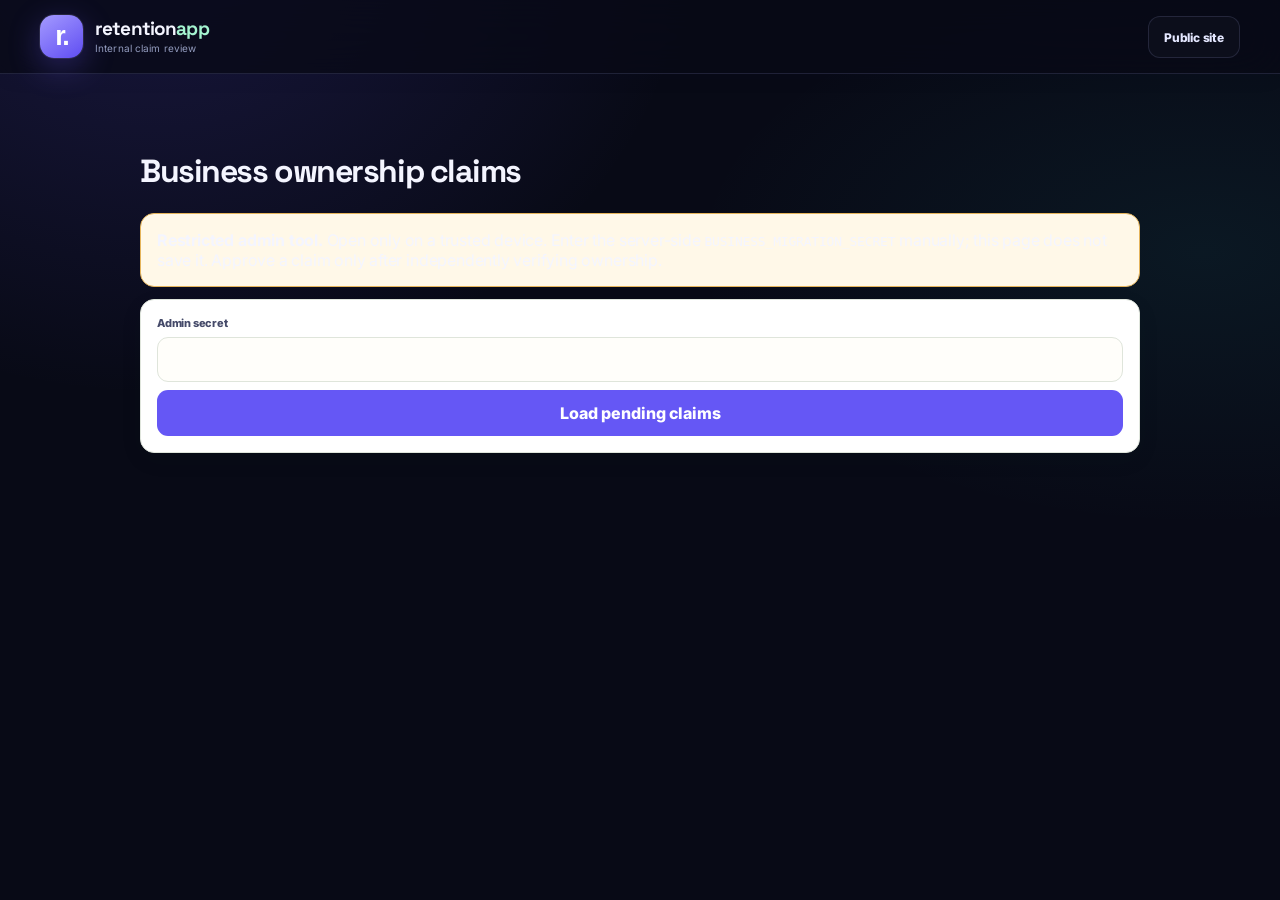
==== static/admin-claims.html @ 1502573e "Add restricted admin business claim review page" ====
<!doctype html>
<html lang="en">
<head>
<meta charset="utf-8"><meta name="viewport" content="width=device-width,initial-scale=1"><meta name="robots" content="noindex,nofollow"><title>Business Claim Review — RetentionApp</title>
<link rel="stylesheet" href="/static/style.css"><link rel="stylesheet" href="/static/responsive.css">
<style>
.admin-wrap{max-width:1000px;margin:24px auto;padding:16px}.admin-warning{padding:16px;border:1px solid #e5b45b;background:#fff8e8;border-radius:14px}.admin-card{background:#fff;border:1px solid #dfe5dc;border-radius:14px;padding:16px;margin:12px 0;overflow-wrap:anywhere}.admin-form input{box-sizing:border-box;width:100%;padding:12px;border:1px solid #cbd5ce;border-radius:10px;font:inherit}.admin-form button,.admin-card button{border:0;border-radius:999px;padding:10px 14px;margin:8px 8px 0 0;font-weight:700;cursor:pointer}.admin-primary{background:#245b4e;color:#fff}.admin-danger{background:#9c2f2f;color:#fff}.admin-status{min-height:24px}
</style>
</head>
<body>
<header class="top-bar"><a class="brand" href="/" aria-label="RetentionApp home"><span class="brand-mark">r.</span><span class="brand-text"><strong>retention<span>app</span></strong><small>Internal claim review</small></span></a><a href="/" class="header-auth-link">Public site</a></header>
<main class="admin-wrap">
<h1>Business ownership claims</h1>
<div class="admin-warning"><strong>Restricted admin tool.</strong> Open only on a trusted device. Enter the server-side <code>BUSINESS_MIGRATION_SECRET</code> manually; this page does not save it. Approve a claim only after independently verifying ownership.</div>
<form id="secretForm" class="admin-form admin-card">
<label for="adminSecret">Admin secret</label><input id="adminSecret" type="password" autocomplete="current-password" required>
<button class="admin-primary" type="submit">Load pending claims</button>
</form>
<p id="adminStatus" class="admin-status" role="status" aria-live="polite"></p>
<section id="claims"></section>
</main>
<script>
(function(){
 const form=document.getElementById("secretForm"),secretInput=document.getElementById("adminSecret"),status=document.getElementById("adminStatus"),root=document.getElementById("claims");
 let secret="";
 const esc=value=>String(value??"").replace(/[&<>"']/g,ch=>({"&":"&amp;","<":"&lt;",">":"&gt;",'"':"&quot;","'":"&#39;"}[ch]));
 async function api(url,options={}){const response=await fetch(url,{cache:"no-store",...options,headers:{"X-Migration-Secret":secret,...(options.headers||{})}});const data=await response.json().catch(()=>({}));if(!response.ok)throw new Error(data.detail||"Request failed ("+response.status+")");return data;}
 async function load(){status.textContent="Loading pending claims…";try{const claims=await api("/api/admin/business-claims");root.innerHTML=claims.length?claims.map(c=>'<article class="admin-card"><h2>'+esc(c.business_name)+'</h2><p><strong>Address:</strong> '+esc(c.business_address)+'</p><p><strong>Claimant:</strong> '+esc(c.owner_name)+' ('+esc(c.owner_email)+')</p><p><strong>Verification note:</strong> '+esc(c.verification_note||"No note supplied")+'</p><p><strong>Submitted:</strong> '+new Date(Number(c.created_at)*1000).toLocaleString()+'</p><button class="admin-primary" type="button" data-review="'+Number(c.claim_id)+'" data-status="approved">Approve after verification</button><button class="admin-danger" type="button" data-review="'+Number(c.claim_id)+'" data-status="rejected">Reject</button></article>').join(""):'<article class="admin-card">No pending claims.</article>';status.textContent=claims.length+" pending claim(s).";}catch(error){root.innerHTML="";status.textContent=error.message;}}
 form.addEventListener("submit",async event=>{event.preventDefault();secret=secretInput.value;await load();});
 root.addEventListener("click",async event=>{const button=event.target.closest("[data-review]");if(!button)return;const decision=button.dataset.status;if(!confirm((decision==="approved"?"Approve":"Reject")+" this ownership claim?"))return;button.disabled=true;try{await api("/api/admin/business-claims/"+encodeURIComponent(button.dataset.review)+"/review",{method:"POST",headers:{"Content-Type":"application/json"},body:JSON.stringify({status:decision})});status.textContent="Claim "+decision+".";await load();}catch(error){status.textContent=error.message;button.disabled=false;}});
})();
</script>
</body></html>
---- static/style.css ----
@import url('https://fonts.googleapis.com/css2?family=Inter:wght@400;500;600;700;800&family=Space+Grotesk:wght@400;500;600;700&display=swap');

:root {
    --ink:#1d3027;
    --ink-soft:#405449;
    --muted:#78847a;
    --paper:#f7f7f2;
    --surface:#fffefa;
    --line:#e5e8de;
    --green:#275b43;
    --green-dark:#1d4634;
    --green-pale:#e8f0e6;
    --lime:#d9ed9c;
    --orange:#f0a16b;
    --shadow:0 14px 40px rgba(33,55,41,.07);
    --radius:22px;
}
*{box-sizing:border-box}
html{scroll-behavior:smooth;scroll-padding-top:100px}
body{margin:0;background:var(--paper);color:var(--ink);font-family:'DM Sans',-apple-system,BlinkMacSystemFont,'Segoe UI',sans-serif;min-height:100vh;-webkit-font-smoothing:antialiased}
button,input,textarea,select{font:inherit}
button,a{-webkit-tap-highlight-color:transparent}
button{cursor:pointer}
a{color:inherit}
::selection{background:var(--lime);color:var(--ink)}
:focus-visible{outline:3px solid rgba(61,121,83,.45);outline-offset:3px}

/* Header */
.top-bar{position:sticky;top:0;z-index:50;display:flex;align-items:center;justify-content:space-between;gap:18px;padding:17px max(24px,calc((100vw - 1160px)/2));background:rgba(247,247,242,.92);border-bottom:1px solid rgba(29,48,39,.08);backdrop-filter:blur(18px);-webkit-backdrop-filter:blur(18px)}
.brand{display:inline-flex;align-items:center;gap:12px;text-decoration:none;min-width:0}
.brand-mark,.closing-mark{width:43px;height:43px;display:grid;place-items:center;border-radius:15px;background:var(--green);color:white;font-family:'Manrope',sans-serif;font-size:27px;font-weight:800;letter-spacing:-2px}
.brand-text{display:flex;flex-direction:column;gap:2px}
.brand-text strong{font-family:'Manrope',sans-serif;font-size:18px;letter-spacing:-.8px;line-height:1.1}
.brand-text strong span{color:#7a8e65}
.brand-text small{font-size:10px;color:var(--muted);letter-spacing:.1px}
.header-actions{display:flex;align-items:center;gap:20px}
.header-note{display:flex;align-items:center;gap:8px;color:#637166;font-size:11px;font-weight:600}
.status-dot,.nearby-badge span{display:inline-block;width:7px;height:7px;border-radius:50%;background:#75a96c;box-shadow:0 0 0 4px #e7efdf}
.profile{width:43px;height:43px;display:grid;place-items:center;border:1px solid var(--line);border-radius:15px;background:var(--surface);color:var(--ink);text-decoration:none;transition:transform .2s,border-color .2s}
.profile:hover{transform:translateY(-2px);border-color:#b9c9b7}
.profile svg{width:21px;height:21px;fill:none;stroke:currentColor;stroke-width:1.6;stroke-linecap:round}

/* Main layout */
main{width:min(100% - 40px,1160px);margin:0 auto;padding:30px 0 54px}
.hero{position:relative;isolation:isolate;min-height:450px;display:grid;grid-template-columns:1.12fr .88fr;align-items:center;gap:24px;padding:54px 58px 78px;overflow:hidden;border-radius:30px;background:#244b39;color:#fff}
.hero:before{content:"";position:absolute;z-index:-1;width:540px;height:540px;right:-100px;top:-260px;border:1px solid rgba(238,246,219,.14);border-radius:50%;box-shadow:0 0 0 48px rgba(238,246,219,.025),0 0 0 96px rgba(238,246,219,.025)}
.hero:after{content:"";position:absolute;z-index:-1;inset:0;background:radial-gradient(ellipse at 15% 100%,rgba(9,33,22,.38),transparent 48%),linear-gradient(110deg,rgba(15,49,33,.1),transparent 70%)}
.hero-copy{max-width:560px;position:relative;z-index:2}
.hero-badge{display:inline-flex;align-items:center;gap:8px;padding:8px 12px;border:1px solid rgba(255,255,255,.19);border-radius:999px;color:#e1edcf;background:rgba(255,255,255,.06);font-size:9px;font-weight:800;letter-spacing:1.35px}
.sparkle{font-size:14px;color:var(--lime)}
.hero h1{margin:24px 0 16px;font-family:'Manrope',sans-serif;font-size:clamp(42px,5.2vw,67px);font-weight:700;line-height:.99;letter-spacing:-3.6px}
.hero h1 span{color:var(--lime)}
.hero-copy>p{max-width:435px;margin:0;color:rgba(255,255,255,.74);font-size:14px;line-height:1.8}
.hero-cta{display:inline-flex;align-items:center;gap:24px;margin-top:25px;padding:13px 17px;border-radius:13px;background:var(--lime);color:#1d3928;font-size:12px;font-weight:800;text-decoration:none;transition:transform .2s,background .2s}
.hero-cta span{font-size:17px;line-height:1}
.hero-cta:hover{transform:translateY(-2px);background:#e7f6b9}
.hero-trust{display:flex;align-items:center;gap:11px;margin-top:28px;color:rgba(255,255,255,.66);font-size:10px}
.trust-avatars{display:flex;padding-left:2px}
.trust-avatars i{display:grid;place-items:center;width:27px;height:27px;margin-left:-3px;border:2px solid #244b39;border-radius:50%;background:#f1e5ca;color:#244b39;font-size:12px;font-style:normal}
.trust-avatars i:nth-child(2){background:#f5c9a7}.trust-avatars i:nth-child(3){background:#dce8bc}
.hero-art{position:relative;height:310px;min-width:0}
.art-orbit{position:absolute;left:50%;top:50%;border:1px solid rgba(235,245,214,.18);border-radius:50%;transform:translate(-50%,-50%) rotate(-24deg)}
.orbit-one{width:310px;height:240px}.orbit-two{width:250px;height:330px;transform:translate(-50%,-50%) rotate(32deg)}
.art-sun{position:absolute;right:7%;top:1%;width:74px;height:74px;border-radius:50%;background:#d9ed9c;box-shadow:0 0 60px rgba(217,237,156,.15)}
.art-tile{position:absolute;display:flex;flex-direction:column;box-shadow:0 22px 55px rgba(10,32,20,.24)}
.tile-main{left:50%;top:50%;width:190px;height:220px;padding:22px;border:1px solid rgba(255,255,255,.65);border-radius:21px;background:#f7f0df;color:#244b39;transform:translate(-50%,-47%) rotate(-5deg)}
.tile-emoji{display:grid;place-items:center;width:100%;flex:1;border-radius:14px;background:#e8d5b7;font-size:73px}
.tile-label{margin-top:17px;font-size:10px;font-weight:800;letter-spacing:1.2px;line-height:1.55}
.tile-arrow{position:absolute;right:20px;bottom:17px;font-size:20px}
.tile-small{z-index:2;align-items:center;justify-content:center;gap:5px;padding:12px;border:1px solid rgba(255,255,255,.6);border-radius:15px;background:#fffdf4;color:var(--ink);box-shadow:0 16px 40px rgba(10,32,20,.2)}
.tile-small>span{font-size:24px}.tile-small small{font-size:9px;font-weight:700;white-space:nowrap}
.tile-top{top:15%;left:1%;transform:rotate(-8deg)}.tile-bottom{right:1%;bottom:9%;transform:rotate(7deg);background:#d9ed9c}
.art-leaf{position:absolute;width:32px;height:70px;border-radius:100% 0 100% 0;background:#7b9b69;opacity:.8}
.leaf-one{left:13%;bottom:8%;transform:rotate(-28deg)}.leaf-two{right:11%;top:18%;transform:rotate(48deg) scale(.72);background:#b4c98a}
.hero-bottom{position:absolute;left:58px;right:58px;bottom:0;min-height:51px;display:flex;align-items:center;gap:14px;border-top:1px solid rgba(255,255,255,.16);color:rgba(255,255,255,.7);font-size:10px}
.hero-bottom b{margin-right:7px;color:var(--lime);font-size:9px;letter-spacing:.7px}
.hero-bottom-line{height:1px;flex:1;background:rgba(255,255,255,.17)}

/* Discovery */
.discover-section{padding:68px 22px 0}
.discover-intro{display:flex;align-items:flex-end;justify-content:space-between;gap:24px;margin-bottom:26px}
.section-eyebrow{margin:0 0 10px;color:#78906d;font-size:9px;font-weight:800;letter-spacing:1.65px}
.discover-intro h2,.business-section h2{margin:0;font-family:'Manrope',sans-serif;font-size:clamp(25px,3vw,35px);font-weight:700;line-height:1.2;letter-spacing:-1.4px}
.discover-intro h2>span{color:#8eaa66}
.section-subtitle{margin:9px 0 0;color:var(--muted);font-size:13px}
.location-note{display:flex;align-items:center;gap:11px;padding:12px 15px;border:1px solid var(--line);border-radius:15px;background:rgba(255,254,250,.75)}
.location-icon{display:grid;place-items:center;width:34px;height:34px;border-radius:11px;background:var(--green-pale);color:var(--green);font-size:23px}
.location-note strong,.location-note small{display:block}.location-note strong{font-size:11px}.location-note small{margin-top:4px;color:var(--muted);font-size:9px}
.search-box{position:relative;display:flex;align-items:center;min-height:59px;margin:0 0 17px;border:1px solid #e1e5db;border-radius:16px;background:var(--surface);box-shadow:0 6px 20px rgba(36,63,44,.025);transition:border-color .2s,box-shadow .2s}
.search-box:focus-within{border-color:#9eb69b;box-shadow:0 0 0 4px rgba(87,128,83,.09)}
.search-icon{position:absolute;left:19px;top:50%;transform:translateY(-50%);color:#718072;display:grid;place-items:center}
.search-icon svg{width:19px;height:19px;fill:none;stroke:currentColor;stroke-width:1.7;stroke-linecap:round}
.search-box input{width:100%;min-width:0;height:57px;padding:0 76px 0 51px;border:0;outline:0;background:transparent;color:var(--ink);font-size:13px}
.search-box input::placeholder{color:#9aa198}
.search-box input:focus{box-shadow:none;transform:none}
.search-hint{position:absolute;right:17px;color:#a0a79b;font-size:8px;font-weight:800;letter-spacing:1.1px;pointer-events:none}
.filters{display:flex;flex-wrap:wrap;gap:9px;margin:0 0 27px;padding:0}
.filter-btn{display:inline-flex;align-items:center;justify-content:center;gap:8px;min-height:39px;padding:0 15px;border:1px solid #e0e5db;border-radius:999px;background:rgba(255,254,250,.78);color:#647165;font-size:11px;font-weight:700;white-space:nowrap;transition:background .18s,border-color .18s,color .18s,transform .18s}
.filter-btn:hover{transform:translateY(-1px);border-color:#b9cbb6}.filter-btn.active{border-color:var(--green);background:var(--green);color:#fff}.filter-btn.active:first-letter{color:var(--lime)}
.results-panel{padding:23px 24px 0;border:1px solid #e5e8df;border-radius:23px;background:rgba(255,254,250,.82);box-shadow:var(--shadow)}
.tabs{display:flex;align-items:center;gap:7px;margin:0 0 28px;padding:0 0 15px;border:0;border-bottom:1px solid var(--line);border-radius:0;background:transparent;box-shadow:none}
.tabs button{display:flex;align-items:center;justify-content:center;gap:8px;min-height:39px;padding:0 14px;border:1px solid transparent;border-radius:11px;background:transparent;color:#758075;font-size:11px;font-weight:700;transition:background .2s,color .2s}
.tabs button:hover{color:var(--green)}.tabs button.active{border-color:#dfe8d9;background:#edf3e8;color:var(--green);box-shadow:none}
.tab-icon{font-size:17px;line-height:1}.tab-count{display:grid;place-items:center;width:19px;height:19px;border-radius:6px;background:var(--green);color:#fff;font-size:8px}
.section-heading{display:flex;align-items:flex-end;justify-content:space-between;gap:12px;margin:0 0 15px}
.section-heading .section-eyebrow{margin-bottom:7px;font-size:8px}.business-section h2{font-size:23px;letter-spacing:-.7px}
.nearby-badge{display:flex;align-items:center;gap:9px;padding:8px 11px;border:1px solid #e3e9dd;border-radius:999px;background:#f2f6ee;color:#647661;font-size:9px;font-weight:700;white-space:nowrap}
.nearby-badge span{width:6px;height:6px;box-shadow:0 0 0 3px #e2eddc}
#businessList{min-height:100px}
#businessList>p{padding:24px 12px;text-align:center;color:var(--muted);font-size:13px;line-height:1.65}
.loading-state{display:flex;flex-direction:column;align-items:center;justify-content:center;gap:14px;min-height:165px;color:var(--muted);font-size:12px}
.loading-state p{margin:0}
.loading-spinner{width:27px;height:27px;border:2px solid #e4eadf;border-top-color:var(--green);border-radius:50%;animation:spin .8s linear infinite}
@keyframes spin{to{transform:rotate(360deg)}}
.business-card{position:relative;display:flex;align-items:center;gap:16px;margin:0 0 11px;padding:16px;border:1px solid #e8eae2;border-radius:17px;background:#fff;cursor:pointer;transition:transform .2s,border-color .2s,box-shadow .2s}
.business-card:hover{transform:translateY(-2px);border-color:#c8d8c1;box-shadow:0 9px 22px rgba(36,63,44,.07)}
.business-icon{display:grid;place-items:center;flex:0 0 57px;width:57px;height:57px;border:1px solid #e9e6d9;border-radius:15px;background:#f3f0e5;font-size:24px}
.business-card:nth-of-type(3n+2) .business-icon{background:#eaf1e5}.business-card:nth-of-type(3n) .business-icon{background:#f8eade}
.business-info{flex:1;min-width:0}
.business-card h3{overflow:hidden;margin:0 0 5px;color:var(--ink);font-family:'Manrope',sans-serif;font-size:14px;font-weight:800;letter-spacing:-.2px;line-height:1.35;text-overflow:ellipsis;white-space:nowrap}
.business-card p{overflow:hidden;margin:3px 0;color:#879187;font-size:10px;line-height:1.5;text-overflow:ellipsis;white-space:nowrap}
.business-card p.business-category{color:#59765b;font-size:10px;font-weight:800;text-transform:capitalize}
.business-card p.business-distance{color:#6c8066;font-weight:700}
.business-offer{display:inline-flex;align-items:center;gap:6px;margin-top:7px;padding:6px 9px;border:1px solid #e0ebd6;border-radius:8px;background:#f0f6e9;color:#4d7149;font-size:9px;font-weight:800}
.results-footer{display:flex;align-items:center;justify-content:space-between;gap:12px;margin:24px 0 0;padding:16px 0;border-top:1px solid var(--line);color:#929b8e;font-size:8px;font-weight:800;letter-spacing:.7px}
.results-footer span:last-child{font-weight:600;letter-spacing:0}.results-footer b{margin-left:6px;color:var(--green);font-size:13px}
.closing-note{display:flex;align-items:center;gap:14px;margin:28px 22px 0;padding:22px 0 0;border-top:1px solid var(--line)}
.closing-mark{width:37px;height:37px;border-radius:12px;font-size:23px;flex-shrink:0}
.closing-note p{flex:1;margin:0;color:#7c887b;font-size:10px;line-height:1.6}.closing-note p strong{color:var(--ink);font-size:11px}
.closing-note>a{color:var(--green);font-size:10px;font-weight:800;text-decoration:none}.closing-note>a span{margin-left:5px;font-size:14px}

/* Bottom navigation */
.bottom-nav{position:fixed;z-index:60;left:50%;bottom:17px;display:flex;align-items:center;gap:7px;padding:7px;border:1px solid rgba(226,231,221,.95);border-radius:19px;background:rgba(255,254,250,.94);box-shadow:0 12px 38px rgba(26,47,33,.17);transform:translateX(-50%);backdrop-filter:blur(18px);-webkit-backdrop-filter:blur(18px)}
.bottom-nav button{display:flex;align-items:center;justify-content:center;gap:8px;min-width:104px;min-height:43px;padding:0 15px;border:0;border-radius:12px;background:transparent;color:#829083;font-size:19px;transition:background .2s,color .2s}
.bottom-nav button small{font-size:10px;font-weight:800}.bottom-nav button.active{background:var(--green);color:#fff}
body{padding-bottom:20px}

/* Shared account and business pages */
main:has(.profile-page),main:has(.business-profile),main:has(.dashboard-header),main:has(.auth-card){max-width:850px;min-height:65vh;padding-top:45px}
.profile-page,.business-profile,.offer-card,.owner-card,.business-card-owner,.profile-card,.empty-state{border:1px solid var(--line);border-radius:20px;background:var(--surface);box-shadow:var(--shadow)}
.profile-page{max-width:590px;margin:0 auto;padding:30px}
.profile-icon{display:grid;place-items:center;width:68px;height:68px;margin:0 auto 14px;border:1px solid #dfe9d8;border-radius:22px;background:var(--green-pale);font-size:30px}
.profile-page>h2,.profile-page>#userName{margin:0 0 5px;text-align:center;font-family:'Manrope',sans-serif;font-size:27px;letter-spacing:-1px}
.profile-page>#userEmail{margin:0 0 26px;text-align:center;color:var(--muted);font-size:12px}
.profile-card{display:flex;align-items:center;gap:14px;margin:12px 0;padding:16px;box-shadow:none}
.profile-card-icon{display:grid;place-items:center;flex-shrink:0;width:43px;height:43px;border-radius:14px;background:#edf3e7;font-size:19px}
.profile-card-content{flex:1;min-width:0}.profile-card-content h3{margin:0 0 5px;font-size:13px}.profile-card-content p{margin:0;color:var(--muted);font-size:11px;line-height:1.5}
.profile-card-button{flex-shrink:0;padding:10px 12px;border-radius:10px;background:var(--green-pale);color:var(--green);font-size:10px;font-weight:800;text-decoration:none}
.logout-button{width:100%;margin-top:13px;padding:13px 16px;border:1px solid #eadbd3;border-radius:12px;background:#fff5f0;color:#a24c32;font-size:12px;font-weight:800}
.auth-message,.message{min-height:20px;color:#a24c32;font-size:12px}
.business-profile{padding:34px;text-align:center}
.business-logo{display:grid;place-items:center;width:74px;height:74px;margin:0 auto 18px;border-radius:22px;background:#eaf1e5;font-size:35px}
.business-profile h1{margin:0 0 8px;font-family:'Manrope',sans-serif;font-size:30px;letter-spacing:-1px}
.business-profile p{color:var(--muted);font-size:13px;line-height:1.6}
.business-profile button,.offer-card button,.update-button{width:100%;padding:13px 17px;border:0;border-radius:12px;background:var(--green);color:white;font-size:12px;font-weight:800;transition:background .2s,transform .2s}
.business-profile button:hover,.offer-card button:hover,.update-button:hover{background:var(--green-dark);transform:translateY(-1px)}
.offer-card{margin-top:16px;padding:24px}.offer-card h2{margin:0 0 12px;font-family:'Manrope',sans-serif;font-size:19px}.offer-card p{color:var(--muted);font-size:13px;line-height:1.7}
.dashboard-header{margin-bottom:24px}.dashboard-header h2{margin:0 0 8px;font-family:'Manrope',sans-serif;font-size:29px;letter-spacing:-1px}.dashboard-header p{margin:0;color:var(--muted);font-size:13px;line-height:1.6}
.owner-card,.business-card-owner{margin:0 0 16px;padding:22px}.owner-card h3{margin:0 0 10px;font-size:15px}.owner-card p,.business-card-owner p{margin:5px 0;color:var(--muted);font-size:12px;line-height:1.6}.business-card-owner h2{font-size:19px;letter-spacing:-.4px}
.offer-box{margin-top:17px;padding-top:17px;border-top:1px solid var(--line)}.offer-box h3{margin:0 0 10px;font-size:13px}
.offer-box textarea{width:100%;min-height:100px;padding:13px;border:1px solid #dfe5db;border-radius:12px;background:#fffefa;color:var(--ink);font-size:13px;resize:vertical;outline:none}.offer-box textarea:focus{border-color:#9eb69b;box-shadow:0 0 0 4px rgba(87,128,83,.09)}
.update-button{margin-top:10px}.update-button:disabled{opacity:.55;cursor:not-allowed}
.loading,.empty-state{padding:28px;text-align:center;color:var(--muted);font-size:12px;line-height:1.7}.empty-state{background:var(--surface)}
body:has(form) .top-bar{position:relative}
body:has(form) main{max-width:520px}
body:has(form) form{padding:25px;border:1px solid var(--line);border-radius:20px;background:var(--surface);box-shadow:var(--shadow)}
body:has(form) label{display:block;margin-bottom:7px;color:var(--ink-soft);font-size:11px;font-weight:800}
body:has(form) input:not([type=checkbox]),body:has(form) textarea,body:has(form) select{width:100%;min-height:45px;padding:12px 13px;border:1px solid #dfe5db;border-radius:11px;background:#fffefa;color:var(--ink);font-size:13px;outline:none}
body:has(form) input:focus,body:has(form) textarea:focus{border-color:#9eb69b;box-shadow:0 0 0 4px rgba(87,128,83,.09)}
body:has(form) form button[type=submit],body:has(form) .submit{width:100%;padding:13px;border:0;border-radius:11px;background:var(--green);color:white;font-weight:800}
body:has(form) .field{margin-bottom:15px}
body:has(form) .subtitle{color:var(--muted);font-size:12px;line-height:1.6}
body:has(form) .switch{color:var(--muted);font-size:12px}
body:has(form) .switch a{color:var(--green);font-weight:800}
body:has(form) .role-box{display:grid;grid-template-columns:1fr 1fr;gap:5px;margin:18px 0;padding:5px;border-radius:12px;background:#edf0e9}
body:has(form) .role-box a{padding:11px;border-radius:9px;color:#687668;font-size:11px;font-weight:800;text-align:center;text-decoration:none}
body:has(form) .role-box a.active{background:white;color:var(--green);box-shadow:0 2px 8px rgba(30,60,38,.08)}

/* Responsive refinements */
@media(min-width:1100px){.hero{min-height:465px}.hero-art{height:340px}.tile-main{width:205px;height:236px}}
@media(max-width:800px){.top-bar{padding:14px 22px}.hero{grid-template-columns:1fr .7fr;gap:8px;padding:42px 34px 72px;min-height:410px}.hero h1{font-size:clamp(40px,6vw,57px)}.hero-art{transform:scale(.88);transform-origin:center}.hero-bottom{left:34px;right:34px}.discover-section{padding:52px 6px 0}.hero-trust{font-size:9px}.results-panel{padding:19px 18px 0}}
@media(max-width:600px){main{width:calc(100% - 24px);padding-top:14px}.top-bar{padding:12px 14px}.brand-mark{width:39px;height:39px;border-radius:13px}.brand-text strong{font-size:16px}.brand-text small{font-size:9px}.header-note{display:none}.hero{display:block;min-height:0;padding:31px 23px 68px;border-radius:24px}.hero h1{margin-top:21px;font-size:47px;letter-spacing:-2.7px}.hero-copy>p{max-width:370px;font-size:12px}.hero-cta{margin-top:20px;padding:12px 14px}.hero-trust{margin-top:20px;max-width:300px;line-height:1.5}.hero-art{position:absolute;right:-34px;top:20px;width:155px;height:175px;opacity:.95;transform:scale(.63);transform-origin:top right}.tile-main{left:50%;top:50%;width:170px;height:205px}.art-sun{right:12%;top:3%;width:58px;height:58px}.tile-top{left:-1%;top:8%}.tile-bottom{right:0;bottom:0}.hero-bottom{left:23px;right:23px;gap:8px;min-height:49px;font-size:8px}.hero-bottom-line{min-width:8px}.hero-bottom b{margin-right:3px;font-size:8px}.discover-section{padding:43px 0 0}.discover-intro{align-items:flex-start;flex-direction:column;gap:17px;margin-bottom:21px}.discover-intro h2{font-size:28px}.section-subtitle{font-size:11px}.location-note{padding:9px 11px}.search-box,.search-box input{min-height:53px}.search-box input{height:53px;font-size:11px}.filters{gap:7px;margin-bottom:20px}.filter-btn{min-height:36px;padding:0 12px;font-size:10px}.results-panel{padding:15px 12px 0;border-radius:18px}.tabs{gap:2px;margin-bottom:22px;padding-bottom:12px}.tabs button{flex:1;gap:5px;min-height:37px;padding:0 5px;font-size:10px}.tab-count{display:none}.section-heading{align-items:flex-start}.business-section h2{font-size:19px}.nearby-badge{padding:7px 8px;font-size:8px}.business-card{gap:11px;padding:12px;border-radius:14px}.business-icon{flex-basis:48px;width:48px;height:48px;border-radius:13px;font-size:21px}.business-card h3{font-size:12px}.business-card p{font-size:9px}.business-offer{font-size:8px}.results-footer{align-items:flex-start;flex-direction:column;gap:8px;font-size:7px}.closing-note{margin:23px 3px 0;gap:10px}.closing-note p{font-size:9px}.bottom-nav{bottom:10px}.bottom-nav button{min-width:92px;min-height:41px}.profile-page{padding:21px 15px}.profile-card{align-items:flex-start;flex-wrap:wrap;padding:13px}.profile-card-content{min-width:calc(100% - 65px)}.profile-card-button{margin-left:57px}.business-profile{padding:25px 18px}.business-profile h1{font-size:25px}.offer-card{padding:19px}.dashboard-header h2{font-size:25px}body:has(form) form{padding:19px}body:has(form) main{width:calc(100% - 24px)}}
@media(prefers-reduced-motion:reduce){*,*::before,*::after{scroll-behavior:auto!important;animation-duration:.01ms!important;animation-iteration-count:1!important;transition-duration:.01ms!important}}

/* Manual location fallback */
.location-fallback-btn{display:inline-flex;align-items:center;justify-content:center;min-height:42px;padding:0 15px;border:1px solid #cbd9c4;border-radius:13px;background:#edf3e8;color:var(--green);font-size:11px;font-weight:800;white-space:nowrap;transition:background .2s,border-color .2s}
.location-fallback-btn:hover{border-color:#9eb69b;background:#e2edda}
.location-fallback-btn:disabled{opacity:.65;cursor:wait}
@media(max-width:700px){.location-fallback-btn{min-height:39px}}

/* Shared customer / owner navigation */
.header-auth-link,.header-owner-link{display:inline-flex;align-items:center;justify-content:center;min-height:40px;padding:0 13px;border-radius:12px;text-decoration:none;font-size:11px;font-weight:800;white-space:nowrap;transition:transform .18s,background .18s}
.header-auth-link{border:1px solid var(--line);background:var(--surface);color:var(--ink)}
.header-owner-link{background:var(--green);color:white}
.header-auth-link:hover,.header-owner-link:hover{transform:translateY(-1px)}
@media(max-width:760px){.header-actions{gap:8px}.header-note{display:none}.header-auth-link,.header-owner-link{min-height:37px;padding:0 10px;font-size:10px}.top-bar{padding:12px 16px}.brand-mark{width:38px;height:38px}.brand-text small{display:none}}


/* RetentionApp visual polish — consistent premium surfaces across every page */
:root {
    --shadow-soft: 0 8px 24px rgba(29,48,39,.055);
    --shadow-lift: 0 18px 44px rgba(29,48,39,.11);
}
body:not(.home-page) {
    background:
      radial-gradient(ellipse at 8% 0%, rgba(217,237,156,.18), transparent 32rem),
      var(--paper);
}
button, input, textarea, select { accent-color: var(--green); }
button, a, .business-card, .owner-card, .profile-card, .offer-card {
    -webkit-tap-highlight-color: transparent;
}
button:not(:disabled) { transition: transform .18s ease, box-shadow .18s ease, background .18s ease, border-color .18s ease; }
button:not(:disabled):active { transform: translateY(1px); }
.top-bar {
    box-shadow: 0 1px 0 rgba(29,48,39,.025);
}
.profile-page, .welcome, .business-section, main:has(.business-profile), main:has(.dashboard-header) {
    animation: retention-enter .42s ease both;
}
@keyframes retention-enter {
    from { opacity: 0; transform: translateY(7px); }
    to { opacity: 1; transform: translateY(0); }
}
/* Customer profile and owner dashboard */
.profile-page { max-width: 900px; margin: 0 auto; padding: 42px 24px 90px; }
.profile-page h1, .welcome h1, .dashboard-header h1, .dashboard-header h2 {
    font-family: 'Manrope', sans-serif;
    letter-spacing: -1.25px;
}
.profile-page h1 { font-size: clamp(30px, 4vw, 42px); line-height: 1.08; }
.profile-card, .owner-card, .offer-card, .offer-box, .business-card {
    border: 1px solid rgba(29,48,39,.085);
    border-radius: 20px;
    background: rgba(255,254,250,.94);
    box-shadow: var(--shadow-soft);
}
.profile-card, .owner-card { transition: transform .2s ease, box-shadow .2s ease, border-color .2s ease; }
.profile-card:hover, .owner-card:hover, .business-card:hover {
    transform: translateY(-3px);
    border-color: rgba(39,91,67,.2);
    box-shadow: var(--shadow-lift);
}
.profile-card-icon, .business-logo {
    border-radius: 16px;
    background: linear-gradient(145deg, #eaf2e3, #f7f0df);
}
.profile-card-button, .update-button, .logout-button, .offer-action {
    min-height: 43px;
    border-radius: 12px;
    font-weight: 800;
    transition: transform .18s ease, box-shadow .18s ease, background .18s ease;
}
.profile-card-button:hover, .update-button:hover, .offer-action:hover {
    transform: translateY(-2px);
    box-shadow: 0 8px 20px rgba(39,91,67,.15);
}
.logout-button {
    border: 1px solid #e5e8de;
    background: #fffefa;
    color: #5e6c60;
}
.logout-button:hover { border-color: #cbd5c7; background: #f5f7f0; }
/* Following, offers and discovery result cards */
.welcome { padding-top: 28px; }
.welcome h1 { font-size: clamp(29px, 4vw, 40px); }
.business-section { margin-top: 22px; }
.business-card { overflow: hidden; }
.business-card img { border-radius: 13px; }
.offer-card { overflow: hidden; }
.offer-card h2, .offer-card h3 { font-family: 'Manrope', sans-serif; letter-spacing: -.5px; }
.offer-card p { line-height: 1.7; }
.offer-action { border: 0; background: var(--green); color: white; padding: 0 17px; }
.offer-action:hover { background: var(--green-dark); }
.back-button { border-radius: 13px; transition: background .18s ease, transform .18s ease; }
.back-button:hover { background: var(--green-pale); transform: translateX(-2px); }
/* Individual business page */
main:has(.business-profile) { width: min(100% - 32px, 920px); padding-top: 46px; }
.business-profile {
    position: relative;
    overflow: hidden;
    padding: clamp(25px, 5vw, 46px);
    border: 1px solid rgba(29,48,39,.08);
    border-radius: 28px;
    background: linear-gradient(135deg, #fffefa 0%, #f1f5e9 100%);
    box-shadow: var(--shadow-soft);
}
.business-profile:after {
    content: "";
    position: absolute;
    right: -95px; top: -115px;
    width: 260px; height: 260px;
    border: 1px solid rgba(39,91,67,.1);
    border-radius: 50%;
    box-shadow: 0 0 0 28px rgba(39,91,67,.025), 0 0 0 56px rgba(39,91,67,.02);
    pointer-events: none;
}
.business-profile > * { position: relative; z-index: 1; }
.business-profile h1 { font-family: 'Manrope', sans-serif; font-size: clamp(30px, 5vw, 44px); letter-spacing: -1.5px; }
.business-profile p { color: var(--ink-soft); line-height: 1.75; }
.business-profile button, #followButton, #rewardButton {
    min-height: 46px; padding: 0 20px; border: 0; border-radius: 13px;
    background: var(--green); color: #fff; font-weight: 800;
    box-shadow: 0 8px 18px rgba(39,91,67,.15);
}
.business-profile button:hover, #followButton:hover, #rewardButton:hover { background: var(--green-dark); transform: translateY(-2px); }
main:has(.business-profile) .offer-card { margin-top: 20px; padding: clamp(22px, 4vw, 34px); }
main:has(.business-profile) .offer-card h2 { font-family: 'Manrope', sans-serif; font-size: 23px; letter-spacing: -.7px; }
main:has(.dashboard-header) { width: min(100% - 32px, 1050px); padding-top: 34px; }
.dashboard-header { padding: 30px; border-radius: 24px; background: linear-gradient(120deg, #244b39, #315f46); color: white; box-shadow: var(--shadow-soft); }
.dashboard-header p { color: rgba(255,255,255,.75); line-height: 1.7; }
.owner-card { padding: clamp(18px, 3vw, 26px); }
.offer-box { padding: 20px; background: #f8f8f1; }
.update-button { border: 0; background: var(--green); color: white; padding: 0 18px; }
.update-button:hover { background: var(--green-dark); }
input, textarea, select {
    border-radius: 12px;
    border-color: #dce2d7;
}
input:focus, textarea:focus, select:focus {
    border-color: #719476;
    box-shadow: 0 0 0 4px rgba(39,91,67,.09);
    outline: none;
}
.loading-state { color: var(--muted); }
.loading-spinner { border-color: #dfe8d7; border-top-color: var(--green); }
@media (max-width: 700px) {
    .profile-page { padding: 26px 16px 84px; }
    .dashboard-header { padding: 23px 19px; border-radius: 20px; }
    main:has(.business-profile), main:has(.dashboard-header) { width: min(100% - 24px, 920px); padding-top: 20px; }
    .business-profile { border-radius: 21px; }
    .profile-card, .owner-card, .offer-card, .offer-box, .business-card { border-radius: 16px; }
}
@media (prefers-reduced-motion: reduce) {
    .profile-page, .welcome, .business-section, main:has(.business-profile), main:has(.dashboard-header) { animation: none; }
    button, a, .business-card, .owner-card, .profile-card { transition: none !important; }
}


/* Full experience redesign v2 — discovery, profiles, business pages and owner workspace */
:root{
 --ink:#172c22;--ink-soft:#46594c;--muted:#7c887d;--paper:#f5f6ef;--surface:#fffefa;
 --line:#e3e8dd;--green:#23553c;--green-dark:#173e2b;--green-pale:#eaf1e4;--lime:#d9ed9c;
 --shadow:0 18px 55px rgba(25,54,35,.075);--shadow-soft:0 7px 24px rgba(25,54,35,.055);
 --radius:24px;
}
body{background:radial-gradient(ellipse at 88% 0%,rgba(217,237,156,.16),transparent 34rem),var(--paper);color:var(--ink)}
.top-bar{padding-top:13px;padding-bottom:13px;background:rgba(249,250,245,.88);border-bottom:1px solid rgba(35,85,60,.09)}
.brand-mark,.closing-mark{box-shadow:0 5px 14px rgba(35,85,60,.16);border-radius:14px}
.brand-text strong{font-size:19px}
main{width:min(100% - 48px,1240px);padding-top:24px}
.hero{min-height:485px;grid-template-columns:1.04fr .96fr;gap:32px;padding:62px 64px 82px;border-radius:32px;background:linear-gradient(120deg,#193e2b 0%,#285b40 56%,#356849 100%);box-shadow:0 25px 70px rgba(24,63,41,.16)}
.hero:before{right:-65px;top:-275px;width:620px;height:620px;box-shadow:0 0 0 55px rgba(238,246,219,.035),0 0 0 110px rgba(238,246,219,.025)}
.hero h1{font-size:clamp(48px,5.4vw,74px);line-height:.99;letter-spacing:-4.2px}
.hero-copy>p{font-size:15px;max-width:450px}
.hero-badge{letter-spacing:1.5px}
.hero-cta{min-height:49px;padding:0 19px;border-radius:14px;box-shadow:0 8px 22px rgba(7,29,17,.15)}
.hero-art{height:335px}
.tile-main{width:205px;height:238px;border-radius:24px;box-shadow:0 25px 65px rgba(10,32,20,.3)}
.tile-emoji{background:linear-gradient(145deg,#eadfc8,#d6c09b);font-size:79px}
.tile-small{border-radius:17px}
.hero-bottom{left:64px;right:64px;min-height:57px}
.discover-section{padding:76px 16px 0}
.discover-intro{margin-bottom:29px}
.discover-intro h2{font-size:clamp(30px,3.5vw,42px);letter-spacing:-1.8px}
.section-eyebrow{letter-spacing:1.8px}
.location-note{padding:13px 17px;border-radius:16px;box-shadow:var(--shadow-soft)}
.search-box{min-height:66px;border-radius:18px;background:#fff;box-shadow:0 9px 30px rgba(36,63,44,.04)}
.search-box input{height:64px;font-size:14px}
.filters{gap:10px;margin-bottom:30px}
.filter-btn{min-height:43px;padding:0 17px;border-radius:13px;background:#fff;border-color:#e2e7dc}
.filter-btn.active{background:var(--green);border-color:var(--green);box-shadow:0 6px 15px rgba(35,85,60,.14)}
.results-panel{padding:26px 28px 0;border-radius:26px;background:rgba(255,254,250,.9);box-shadow:0 18px 55px rgba(33,55,41,.055)}
.tabs{gap:9px;margin-bottom:29px;padding-bottom:17px}
.tabs button{min-height:43px;padding:0 17px;border-radius:12px}
.tabs button.active{background:#eaf2e4;border-color:#dbe7d3}
.section-heading{margin-bottom:19px}
.business-section h2{font-size:26px}
.nearby-badge{padding:9px 13px}
.business-card{gap:18px;margin-bottom:13px;padding:18px;border-radius:19px;background:#fff;box-shadow:0 5px 18px rgba(25,54,35,.035)}
.business-card:hover{transform:translateY(-3px);box-shadow:0 16px 32px rgba(25,54,35,.09)}
.business-icon{flex-basis:66px;width:66px;height:66px;border-radius:18px;font-size:27px}
.business-info h3,.business-card h3{font-family:'Manrope',sans-serif;font-size:16px;letter-spacing:-.3px}
.business-category{display:inline-flex;align-items:center;width:max-content;max-width:100%;margin:5px 0 7px;padding:5px 9px;border-radius:999px;background:#eff4e9;color:#58734e;font-size:10px;font-weight:800}
.business-address{font-size:11px;color:#7b857a}
.business-distance{font-size:10px;font-weight:700;color:#526d4f}
.business-offer{border-radius:10px;background:#fff5e8;color:#8c5c29;font-weight:700}
.results-footer{margin-top:12px;padding:17px 0;border-top:1px solid var(--line)}
.closing-note{margin-top:30px;padding:22px 24px;border:1px solid var(--line);border-radius:21px;background:rgba(255,254,250,.72)}
.closing-mark{width:38px;height:38px;font-size:23px}
.bottom-nav{box-shadow:0 10px 35px rgba(23,48,33,.14);border:1px solid rgba(255,255,255,.6)}
.profile-page{max-width:940px;padding-top:48px}
.profile-icon{display:grid;place-items:center;width:62px;height:62px;border-radius:20px;background:#e8f0e3;font-size:28px;box-shadow:var(--shadow-soft)}
.profile-page h1,.welcome h1,.dashboard-header h1,.dashboard-header h2{letter-spacing:-1.7px}
.profile-card{padding:22px;gap:18px}
.profile-card-icon{width:52px;height:52px;border-radius:16px}
.profile-card-content h3{font-size:16px}
.profile-card-button{padding:0 16px;text-decoration:none;background:var(--green);color:white;border:0}
.dashboard-header{position:relative;overflow:hidden;padding:36px;border-radius:27px;background:linear-gradient(120deg,#193e2b,#2b6143);box-shadow:0 18px 45px rgba(25,54,35,.14)}
.dashboard-header:after{content:"";position:absolute;width:250px;height:250px;right:-70px;top:-110px;border:1px solid #ffffff20;border-radius:50%;box-shadow:0 0 0 30px #ffffff08,0 0 0 60px #ffffff05;pointer-events:none}
.dashboard-header>*{position:relative;z-index:1}
.dashboard-header h1,.dashboard-header h2{font-size:clamp(28px,4vw,40px)}
.owner-card{padding:26px;border-radius:21px}
.business-card-owner{border:1px solid var(--line);border-radius:20px;padding:23px;background:#fffefa;box-shadow:var(--shadow-soft)}
.offer-box{border-radius:16px}
.business-profile{box-shadow:var(--shadow);border-radius:30px}
input,textarea,select{min-height:45px}
textarea{min-height:110px}
.update-button,.offer-action,#followButton,#rewardButton{box-shadow:0 8px 20px rgba(35,85,60,.15)}
body:has(form) form{border:1px solid rgba(35,85,60,.08);border-radius:22px;background:rgba(255,254,250,.7);box-shadow:var(--shadow-soft)}
@media(min-width:1100px){
 .results-panel{padding-left:32px;padding-right:32px}
 #businessList{display:grid;grid-template-columns:repeat(2,minmax(0,1fr));gap:13px}
 .business-card{margin:0;min-height:130px}
 #businessList>.loading-state,#businessList>p{grid-column:1/-1}
}
@media(max-width:900px){
 main{width:min(100% - 30px,1240px)}
 .hero{padding:44px 36px 78px;gap:12px}
 .hero-bottom{left:36px;right:36px}
 .hero h1{font-size:clamp(42px,6vw,61px)}
 .discover-section{padding:58px 4px 0}
}
@media(max-width:700px){
 main{width:calc(100% - 22px);padding-top:12px;padding-bottom:42px}
 .top-bar{padding:10px 12px}
 .hero{min-height:0;display:flex;flex-direction:column;align-items:stretch;gap:8px;padding:30px 23px 73px;border-radius:24px}
 .hero h1{font-size:clamp(43px,11vw,57px);letter-spacing:-2.9px;margin-top:19px}
 .hero-copy>p{font-size:13px;line-height:1.75}
 .hero-art{height:230px;margin-top:5px}
 .orbit-one{width:245px;height:180px}.orbit-two{width:190px;height:250px}
 .tile-main{width:153px;height:177px;padding:13px;border-radius:17px}
 .tile-emoji{font-size:55px}.tile-label{font-size:8px;margin-top:10px}.tile-arrow{right:13px;bottom:11px}
 .tile-small{padding:9px;border-radius:12px}.tile-small>span{font-size:20px}.tile-small small{font-size:8px}
 .art-sun{width:52px;height:52px}.tile-top{left:2%;top:10%}.tile-bottom{right:2%;bottom:5%}
 .hero-trust{font-size:9px;margin-top:20px}
 .hero-bottom{left:23px;right:23px;gap:7px;min-height:53px;font-size:8px}
 .hero-bottom b{display:block;margin:0 0 3px}
 .hero-bottom-line{min-width:8px}
 .discover-section{padding:43px 1px 0}
 .discover-intro{align-items:flex-start;flex-direction:column;gap:16px;margin-bottom:20px}
 .discover-intro h2{font-size:30px;letter-spacing:-1.2px}
 .section-subtitle{font-size:12px}
 .location-note{width:100%;padding:10px 12px}
 .search-box{min-height:56px;border-radius:15px}
 .search-box input{height:54px;padding-left:45px;padding-right:55px;font-size:12px}
 .search-icon{left:15px}
 .search-hint{right:12px;font-size:7px}
 .filters{gap:7px;margin-bottom:20px}
 .filter-btn{min-height:38px;padding:0 12px;font-size:10px;border-radius:11px}
 .results-panel{padding:17px 13px 0;border-radius:20px}
 .tabs{gap:4px;margin-bottom:22px;padding-bottom:12px}
 .tabs button{flex:1;gap:5px;min-height:39px;padding:0 5px;font-size:10px}
 .section-heading{align-items:flex-start;flex-direction:column;gap:9px}
 .business-section h2{font-size:22px}
 .business-card{gap:12px;padding:12px;border-radius:15px}
 .business-icon{flex-basis:49px;width:49px;height:49px;border-radius:13px;font-size:22px}
 .business-info h3,.business-card h3{font-size:14px;margin-top:1px}
 .business-category{font-size:9px}
 .business-address{font-size:10px;line-height:1.5}
 .business-offer{font-size:10px;padding:7px 9px}
 .results-footer{font-size:7px}
 .closing-note{padding:15px;flex-wrap:wrap}
 .closing-note p{font-size:10px}
 .bottom-nav{bottom:8px}
 .profile-page{padding:25px 12px 84px}
 .profile-card{gap:12px;padding:15px}
 .profile-card-content{min-width:0}
 .profile-card-button{margin-left:64px}
 .dashboard-header{padding:23px 18px;border-radius:21px}
 .owner-card{padding:17px}
 .business-card-owner{padding:16px}
 main:has(.business-profile),main:has(.dashboard-header){width:calc(100% - 22px);padding-top:14px}
 .business-profile{padding:22px 17px;border-radius:21px}
 body:has(form) form{padding:15px}
}
@media(prefers-reduced-motion:reduce){.hero,.hero-art,.business-card,.profile-card{animation:none!important;transition:none!important}}

/* RETENTIONAPP PREMIUM EXPERIENCE V3 */
:root{--ink:#171a35;--ink-soft:#454a69;--muted:#777d98;--paper:#f5f6fb;--surface:#fff;--line:#e6e8f2;--green:#6557f5;--green-dark:#29265e;--lime:#c8f36a;--shadow:0 20px 55px rgba(38,35,91,.09);--radius:24px;--accent:#6557f5;--accent-dark:#4034c8;--accent-soft:#eeecff}
html{scroll-behavior:smooth;scroll-padding-top:100px}body{background:radial-gradient(ellipse at 8% 0%,rgba(218,215,255,.42),transparent 32%),var(--paper);color:var(--ink);font-family:'DM Sans',sans-serif}
.top-bar{padding:15px max(22px,calc((100vw - 1200px)/2));background:rgba(248,248,253,.9);border-bottom:1px solid #635ca91f;box-shadow:0 5px 25px #201f4608}
.brand-mark,.closing-mark{background:linear-gradient(145deg,#7768ff,#4b3bd7);border-radius:14px;box-shadow:0 8px 18px #6557f53d}.brand-text strong{letter-spacing:-.9px}.brand-text strong span{color:#7468f5}
.header-actions{gap:12px}.header-auth-link,.header-owner-link{display:inline-flex;align-items:center;justify-content:center;min-height:42px;padding:0 15px;border-radius:12px;text-decoration:none;font-size:12px;font-weight:800;transition:all .2s}
.header-auth-link{border:1px solid #e1e3f0;background:#fff;color:#353956}.header-auth-link:hover{border-color:#bcb5ff;background:#f8f7ff}.header-owner-link{background:#6557f5;color:#fff;box-shadow:0 7px 17px #6557f52a}.header-owner-link:hover{background:#5143dc;transform:translateY(-1px)}
main{width:min(100% - 40px,1200px);padding:28px 0 62px}
.hero{min-height:470px;padding:58px 62px 80px;border-radius:30px;background:linear-gradient(125deg,#191b3c 0%,#29265e 54%,#5547d6 100%);box-shadow:0 26px 70px #2e277133}
.hero:before{border-color:#ffffff18;box-shadow:0 0 0 48px #ffffff05,0 0 0 96px #ffffff04}.hero:after{background:radial-gradient(ellipse at 90% 15%,#8477ff59,transparent 42%),radial-gradient(ellipse at 10% 100%,#0c0e2b80,transparent 50%)}
.hero-badge{border-color:#ffffff28;background:#ffffff0d;color:#e6e4ff;letter-spacing:1.25px}.sparkle{color:var(--lime)}.hero h1{font-size:clamp(44px,5.4vw,70px);letter-spacing:-3.8px;line-height:.98}.hero h1 span{color:#c8f36a}
.hero-copy>p{font-size:15px;line-height:1.85;color:#e0e1f4c9}.hero-cta{gap:28px;margin-top:27px;padding:15px 19px;border-radius:14px;background:#c8f36a;color:#202442;box-shadow:0 9px 22px #c8f36a20;font-size:12px}.hero-cta:hover{background:#d7ff82;box-shadow:0 12px 28px #c8f36a35}
.hero-trust{font-size:11px;color:#e0e1f4a8}.trust-avatars i{border-color:#29265e}.tile-main{background:#f5f2ff;color:#242345;border-color:#ffffffb0;box-shadow:0 25px 65px #090a272e}.tile-emoji{background:linear-gradient(145deg,#e5e0ff,#d4f2ed)}.tile-small{background:#fff;border-color:#ffffffa8;box-shadow:0 18px 44px #0c0d2b35}.tile-bottom{background:#c8f36a}.hero-bottom{border-color:#ffffff24;color:#e0e1f4b8}.hero-bottom b{color:#c8f36a}
.discover-section{padding:72px 22px 0}.section-eyebrow{color:#7266e8;letter-spacing:1.6px}.discover-intro h2,.business-section h2{letter-spacing:-1.6px;color:#20223f}.discover-intro h2>span{color:#7768ff}.section-subtitle{color:#777d98;font-size:14px}
.location-note{border-color:#e7e7f3;border-radius:16px;background:#ffffffd9;box-shadow:0 8px 25px #29265e06}.location-icon{background:#eeecff;color:#6557f5;border-radius:12px}
.search-box{min-height:64px;border-color:#e4e5f1;border-radius:17px;background:#fff;box-shadow:0 10px 28px #26235b0b}.search-box:focus-within{border-color:#9d94ff;box-shadow:0 0 0 4px #6557f512,0 12px 30px #29265e08}.search-box input{height:62px;font-size:14px}.search-box input::placeholder{color:#a0a3b8}
.filters{gap:10px;margin-bottom:30px}.filter-btn{min-height:42px;padding:0 17px;border-color:#e3e4f0;border-radius:13px;background:#ffffffd9;color:#666b89;font-size:12px}.filter-btn:hover{border-color:#bcb5ff;background:#f8f7ff}.filter-btn.active{border-color:#6557f5;background:linear-gradient(135deg,#7164ff,#5547e0);color:#fff;box-shadow:0 8px 18px #6557f52b}
.results-panel{padding:25px 26px 0;border-color:#e5e6f1;border-radius:25px;background:#ffffffd9;box-shadow:0 20px 50px #26235b0e}.tabs{gap:8px;margin-bottom:26px;padding-bottom:17px;border-bottom-color:#ececf5}.tabs button{min-height:42px;padding:0 16px;border-radius:12px;color:#777c98;font-size:12px}.tabs button:hover{background:#f6f5ff}.tabs button.active{border-color:#e0dcff;background:#f0eeff;color:#5144db;box-shadow:inset 0 0 0 1px #ffffff}
.section-heading{margin-bottom:18px}.business-section h2{font-size:25px;letter-spacing:-.9px}.nearby-badge{border-color:#d9f1e7;background:#effbf6;color:#318263;font-size:10px}
.business-card{gap:17px;margin-bottom:12px;padding:17px;border-color:#ececf5;border-radius:18px;background:#fff;box-shadow:0 3px 10px #29265e0a}.business-card:hover{transform:translateY(-3px);border-color:#d3ceff;box-shadow:0 14px 30px #29265e12}
.business-icon{flex-basis:62px;width:62px;height:62px;border:1px solid #eae7ff;border-radius:17px;background:linear-gradient(145deg,#f0edff,#f4f8ff);font-size:26px}.business-card:nth-of-type(3n+2) .business-icon{background:linear-gradient(145deg,#e7f9f1,#f2fff9)}.business-card:nth-of-type(3n) .business-icon{background:linear-gradient(145deg,#fff0e8,#fff8f2)}
.business-card h3{font-size:15px;letter-spacing:-.35px;color:#222440}.business-card p{font-size:11px;color:#8589a1}.business-card p.business-category{color:#6658e9}.business-card p.business-distance{color:#348466}.business-offer{padding:7px 10px;border-color:#d8f0e5;border-radius:9px;background:#edfbf4;color:#287c5c;font-size:10px}
.results-footer{margin-top:25px;border-top-color:#ececf5;color:#a0a2b7}.closing-note{margin-top:32px;border-top-color:#e6e6f1}.closing-note p{font-size:11px;color:#8387a0}.closing-note p strong{color:#242541}.closing-note>a{color:#5f51e5;font-size:11px}
.bottom-nav{border-color:#e7e7f1!important;background:#ffffffef!important;box-shadow:0 -8px 32px #22205612!important;backdrop-filter:blur(18px)}.bottom-nav button{color:#8588a2!important}.bottom-nav button.active{color:#6557f5!important}.bottom-nav button.active span{background:#eeecff!important;color:#6557f5!important;border-radius:12px}
.welcome{padding:28px 30px!important;border-radius:23px!important;background:linear-gradient(125deg,#1b1c3d,#5145d2)!important;color:#fff!important;box-shadow:0 18px 45px #28215d1b}.welcome h1,.welcome h2{font-family:Manrope,sans-serif!important;color:#fff!important;letter-spacing:-1px}.welcome p{color:#e3e3f5!important;line-height:1.75}
.business-section,.offer-card,.profile-page,.profile-card,.business-profile,.owner-card,.business-card-owner,.empty-state{border-color:#e5e6f1!important;border-radius:20px!important;box-shadow:0 14px 35px #26235b0f!important}.offer-card,.profile-card,.business-profile,.owner-card,.business-card-owner,.empty-state{background:#fff!important}
.offer-card{padding:24px!important;margin:0 0 15px!important}.offer-card h2,.offer-card h3{font-family:Manrope,sans-serif!important;color:#242541!important;letter-spacing:-.5px}.offer-card p{color:#777d98!important;line-height:1.7}
.business-profile{margin:24px auto!important;padding:34px!important;background:linear-gradient(145deg,#fff,#f7f6ff)!important;text-align:center}.business-logo{display:grid;place-items:center;width:88px;height:88px;margin:0 auto 18px;border-radius:24px;background:linear-gradient(145deg,#e7e3ff,#e5faf1);font-size:40px;box-shadow:0 12px 25px #29265e0b}.business-profile h1{font-family:Manrope,sans-serif!important;font-size:clamp(28px,4vw,40px)!important;letter-spacing:-1.3px!important;color:#222440}
#followButton,#rewardButton,.profile-card-button,.auth-button,.update-button,.logout-button,.business-profile button{display:inline-flex;align-items:center;justify-content:center;gap:9px;min-height:47px;padding:0 19px;border:0;border-radius:13px;background:linear-gradient(135deg,#7164ff,#5547e0);color:#fff!important;font-size:12px!important;font-weight:800!important;text-decoration:none!important;box-shadow:0 9px 20px #6557f526}
#followButton:hover,#rewardButton:hover,.profile-card-button:hover,.auth-button:hover,.update-button:hover,.business-profile button:hover{transform:translateY(-2px);box-shadow:0 13px 25px #6557f533}#rewardButton{background:linear-gradient(135deg,#1d1f43,#38366c)!important}
.profile-page{max-width:760px!important;margin:10px auto!important;padding:30px!important;background:#fff!important}.profile-page h1{font-family:Manrope,sans-serif!important;font-size:clamp(28px,4vw,38px)!important;letter-spacing:-1.2px!important}.profile-icon{background:#eeecff!important;color:#6557f5!important;border-radius:22px!important}
.profile-card{display:grid!important;grid-template-columns:auto minmax(0,1fr) auto!important;align-items:center!important;gap:15px!important;padding:19px!important;margin:13px 0!important;background:#fff!important}.profile-card-icon{display:grid;place-items:center;width:48px;height:48px;border-radius:15px;background:#f0eeff;font-size:21px}.profile-card-content h3{margin:0 0 5px!important;color:#242541!important;font-family:Manrope,sans-serif!important;font-size:14px!important}.profile-card-content p{margin:0!important;color:#7b8099!important;font-size:12px!important;line-height:1.55}.profile-card-button{white-space:nowrap}
.logout-button{width:auto!important;background:#fff1f1!important;color:#b34156!important;border:1px solid #ffe0e4!important;box-shadow:none!important}
.offer-box textarea{border-color:#e0e1ef!important;border-radius:13px!important;background:#fff!important}.update-button{width:100%;background:linear-gradient(135deg,#7164ff,#5547e0)!important}.logout-button{margin-top:12px}
input,textarea,select{border-radius:12px}input:focus,textarea:focus,select:focus{outline:none;border-color:#a69eff;box-shadow:0 0 0 4px #6557f512}button:disabled{opacity:.6;cursor:not-allowed;transform:none!important}
@media(min-width:1000px){.results-panel{padding-left:30px;padding-right:30px}#businessList{display:grid;grid-template-columns:repeat(2,minmax(0,1fr));gap:12px}.business-card{height:100%;margin:0;align-items:flex-start}.business-info{padding-top:2px}.business-card h3{white-space:normal}}
@media(max-width:760px){.top-bar{padding:12px 16px;gap:10px}.header-actions{gap:8px}.header-note{display:none}.brand-mark{width:39px;height:39px}.brand-text strong{font-size:16px}.brand-text small{font-size:9px}.header-auth-link,.header-owner-link{min-height:37px;padding:0 10px;font-size:10px}main{width:min(100% - 24px,1200px);padding:15px 0 84px}.hero{min-height:auto;grid-template-columns:1fr;padding:34px 26px 70px;border-radius:24px;gap:0}.hero h1{font-size:clamp(42px,10vw,58px);letter-spacing:-2.7px;margin-top:19px}.hero-copy>p{font-size:13px;max-width:480px}.hero-art{height:220px;margin-top:2px}.tile-main{width:150px;height:174px;padding:14px;border-radius:17px}.tile-emoji{font-size:55px}.tile-label{margin-top:10px;font-size:8px}.tile-arrow{right:14px;bottom:12px}.orbit-one{width:240px;height:180px}.orbit-two{width:190px;height:245px}.art-sun{width:54px;height:54px}.tile-top{top:12%;left:9%}.tile-bottom{right:8%;bottom:6%}.tile-small{padding:9px}.tile-small>span{font-size:19px}.tile-small small{font-size:8px}.hero-bottom{left:25px;right:25px;gap:8px;min-height:48px;font-size:8px}.hero-bottom-line{min-width:8px}.discover-section{padding:46px 2px 0}.discover-intro{align-items:flex-start;flex-direction:column;gap:17px;margin-bottom:20px}.discover-intro h2{font-size:29px}.section-subtitle{font-size:12px}.location-note{width:100%;padding:10px 12px}.search-box{min-height:56px}.search-box input{height:54px;padding-left:46px;font-size:12px}.search-hint{display:none}.filters{gap:7px;margin-bottom:20px}.filter-btn{min-height:38px;padding:0 11px;font-size:10px;gap:6px}.results-panel{padding:16px 13px 0;border-radius:20px}.tabs{gap:4px;margin-bottom:22px;padding-bottom:13px}.tabs button{flex:1;gap:5px;min-height:39px;padding:0 6px;font-size:10px}.tab-icon{font-size:15px}.section-heading{align-items:flex-start;flex-direction:column;gap:9px}.business-section h2{font-size:22px}#businessList{display:block}.business-card{gap:12px;padding:13px;border-radius:15px}.business-icon{flex-basis:49px;width:49px;height:49px;border-radius:13px;font-size:22px}.business-card h3{font-size:13px}.business-card p{font-size:10px}.results-footer{font-size:7px;align-items:flex-start}.closing-note{margin:24px 2px 0;gap:10px}.closing-note p{font-size:9px}.closing-note>a{font-size:9px}.profile-card{grid-template-columns:auto minmax(0,1fr)!important}.profile-card-button{grid-column:2;justify-self:start;min-height:39px;padding:0 13px}.profile-page{padding:22px 16px!important}.welcome{padding:23px 20px!important}.business-profile{padding:25px 18px!important}.bottom-nav{left:12px!important;right:12px!important;bottom:10px!important;border:1px solid #e8e7f3!important;border-radius:18px!important}}
@media(prefers-reduced-motion:reduce){*,*::before,*::after{scroll-behavior:auto!important;animation-duration:.01ms!important;transition-duration:.01ms!important}}


/* =========================================================
   RETENTIONAPP / CINEMATIC DARK SYSTEM
   ========================================================= */
:root{
 --ra-bg:#080a16;--ra-bg-2:#0c1021;--ra-panel:#11162a;--ra-panel-2:#151b32;
 --ra-line:rgba(174,184,255,.14);--ra-text:#f4f5ff;--ra-muted:#a0a8c5;
 --ra-violet:#8b7cff;--ra-violet-2:#6455f5;--ra-mint:#a4f4d0;--ra-cyan:#8be9f3;
 --ra-shadow:0 24px 80px rgba(0,0,0,.28);
}
html{background:var(--ra-bg);scroll-behavior:smooth}
body{background:radial-gradient(ellipse at 12% -8%,rgba(101,85,245,.19),transparent 34%),radial-gradient(ellipse at 94% 28%,rgba(43,190,190,.08),transparent 30%),var(--ra-bg)!important;color:var(--ra-text)!important;font-family:Inter,-apple-system,BlinkMacSystemFont,"Segoe UI",sans-serif!important;letter-spacing:-.012em}
h1,h2,h3,h4,.brand-text strong,.auth-brand,.auth-story h1,.auth-panel h2{font-family:"Space Grotesk",Inter,sans-serif!important;letter-spacing:-.045em}
p{line-height:1.75}
::selection{background:#8b7cff;color:#080a16}
:focus-visible{outline:3px solid #a4f4d0!important;outline-offset:4px}
.top-bar{background:rgba(8,10,22,.78)!important;border-bottom:1px solid var(--ra-line)!important;backdrop-filter:blur(24px)!important;-webkit-backdrop-filter:blur(24px)!important}
.brand-mark,.closing-mark{background:linear-gradient(145deg,#a49aff,#5f4df2)!important;color:#fff!important;box-shadow:0 0 0 1px #ffffff18,0 9px 32px #6f5bff50!important}
.brand-text strong{color:#f4f5ff!important;font-size:19px!important}.brand-text strong span{color:var(--ra-mint)!important}.brand-text small,.header-note{color:#939cbe!important}
.status-dot,.nearby-badge span{background:var(--ra-mint)!important;box-shadow:0 0 0 4px #a4f4d01c!important}
.header-auth-link{border:1px solid var(--ra-line)!important;background:#ffffff06!important;color:#e4e7ff!important;border-radius:12px!important}
.header-auth-link:hover{background:#ffffff0d!important;border-color:#8b7cff80!important}
.header-owner-link{background:linear-gradient(135deg,#9284ff,#6654f5)!important;color:#fff!important;box-shadow:0 7px 28px #7664ff40!important}
.header-owner-link:hover{box-shadow:0 10px 34px #7664ff60!important;transform:translateY(-2px)}
.profile{background:#ffffff08!important;border-color:var(--ra-line)!important;color:#f5f6ff!important}
main{width:min(100% - 44px,1240px)!important;padding:32px 0 78px!important}
.hero{isolation:isolate;position:relative;overflow:hidden;min-height:510px!important;padding:65px 66px 84px!important;border:1px solid #a89dff27!important;border-radius:34px!important;background:radial-gradient(ellipse at 78% 10%,#8d7bff32,transparent 35%),radial-gradient(ellipse at 0% 100%,#263e7460,transparent 42%),linear-gradient(125deg,#11152b 0%,#171a38 48%,#282056 100%)!important;box-shadow:0 32px 100px #0008,0 0 80px #6555f512!important}
.hero:before{content:""!important;position:absolute!important;z-index:-1!important;inset:0!important;width:auto!important;height:auto!important;border:0!important;border-radius:inherit!important;transform:none!important;opacity:.26!important;background-image:linear-gradient(#a7a5ff0d 1px,transparent 1px),linear-gradient(90deg,#a7a5ff0d 1px,transparent 1px)!important;background-size:38px 38px!important;box-shadow:none!important;mask-image:linear-gradient(90deg,black,transparent 92%)}
.hero:after{content:""!important;position:absolute!important;z-index:-1!important;inset:-20%!important;width:auto!important;height:auto!important;border:0!important;border-radius:50%!important;transform:none!important;background:radial-gradient(ellipse at 70% 40%,#7a67ff20,transparent 45%)!important;pointer-events:none!important;animation:ra-ambient 12s ease-in-out infinite alternate}
.hero-copy{position:relative;z-index:2;max-width:580px}
.hero-badge{display:inline-flex!important;align-items:center;gap:9px;padding:9px 13px!important;border:1px solid #a69aff38!important;border-radius:999px!important;background:#8a7aff12!important;color:#d8d5ff!important;font-size:10px!important;font-weight:800!important;letter-spacing:1.5px!important}
.sparkle{color:var(--ra-mint)!important;text-shadow:0 0 18px #a4f4d080}
.hero h1{margin:24px 0 19px!important;color:#f8f8ff!important;font-size:clamp(50px,6vw,82px)!important;line-height:.99!important;letter-spacing:-.075em!important;font-weight:700!important;text-wrap:balance}
.hero h1 span{color:transparent!important;background:linear-gradient(100deg,#b3aaff 0%,#8c7dff 45%,#a4f4d0 100%)!important;background-clip:text!important;-webkit-background-clip:text!important}
.hero-copy>p{max-width:475px;color:#aeb5d2!important;font-size:15px!important;line-height:1.85!important}
.hero-cta{display:inline-flex!important;align-items:center;justify-content:center;gap:26px!important;min-height:52px;padding:0 20px!important;margin-top:20px!important;border:1px solid #ffffff26!important;border-radius:14px!important;background:linear-gradient(135deg,#a9f8d5,#79dfc0)!important;color:#10182b!important;font-size:12px!important;font-weight:800!important;box-shadow:0 8px 30px #76edc129,inset 0 1px #ffffffa0!important;transition:transform .25s,box-shadow .25s!important}
.hero-cta:hover{transform:translateY(-3px)!important;box-shadow:0 15px 40px #76edc14a,inset 0 1px #ffffffa0!important}
.hero-trust{color:#9ba4c3!important}.trust-avatars i{border:2px solid #171a38!important;box-shadow:0 5px 18px #0004}
.hero-art{perspective:1100px;transform-style:preserve-3d;filter:drop-shadow(0 24px 30px #0005)}
.art-orbit{border-color:#b4adff25!important;box-shadow:0 0 40px #7567ff0b;animation:ra-orbit 24s linear infinite}
.orbit-one{width:330px!important;height:250px!important}.orbit-two{width:270px!important;height:350px!important;animation-direction:reverse;animation-duration:30s}
.art-sun{background:radial-gradient(circle at 30% 25%,#d9fff0,#8d7cff 70%)!important;box-shadow:0 0 28px #9b8aff80,0 0 90px #7164ff45!important;animation:ra-sun 5s ease-in-out infinite}
.art-tile{backface-visibility:hidden;transform-style:preserve-3d;transition:filter .3s}
.tile-main{border:1px solid #ffffff8c!important;border-radius:23px!important;background:linear-gradient(145deg,#e8e5ff,#b8c3ff 48%,#8ce8d4)!important;color:#161b38!important;box-shadow:0 35px 90px #03040c85,0 0 0 1px #a69aff2e,inset 0 1px #fff!important;transform:translate(-50%,-47%) rotate(-7deg) rotateY(-14deg) rotateX(8deg)!important;animation:ra-float-card 7s ease-in-out infinite}
.tile-emoji{background:linear-gradient(145deg,#ffffffbc,#e5e0ff8a)!important;border:1px solid #ffffff8c!important;box-shadow:inset 0 1px #fff,0 8px 20px #6557f51a;transform:translateZ(18px);font-size:76px!important}
.tile-label{color:#202342!important;font-size:10px!important;letter-spacing:1.4px!important}.tile-arrow{color:#5044c9!important}
.tile-small{border:1px solid #ffffff45!important;background:linear-gradient(145deg,#222844,#13182d)!important;color:#f1f2ff!important;box-shadow:0 24px 45px #0007,inset 0 1px #ffffff1b!important;backdrop-filter:blur(14px)!important}
.tile-small small{color:#bfc5e4!important}.tile-top{animation:ra-float-chip 6s ease-in-out infinite;transform:rotate(-8deg) translateZ(50px)!important}.tile-bottom{background:linear-gradient(135deg,#c1ffe4,#7ce1c4)!important;color:#102c2d!important;animation:ra-float-chip 7s ease-in-out -2s infinite;transform:rotate(7deg) translateZ(75px)!important}
.tile-bottom small{color:#173d3a!important}
.art-leaf{background:linear-gradient(145deg,#a4f4d0,#6557f5)!important;box-shadow:0 0 30px #a4f4d027;filter:blur(.2px)}
.leaf-one{animation:ra-leaf 8s ease-in-out infinite}.leaf-two{animation:ra-leaf 9s ease-in-out -3s infinite}
.hero-bottom{border-color:#a7a5ff28!important;color:#9ba4c3!important}.hero-bottom b{color:var(--ra-mint)!important}.hero-bottom-line{background:#a7a5ff30!important}
.discover-section{padding:84px 8px 0!important}
.section-eyebrow{color:#a69aff!important;font-size:10px!important;font-weight:800!important;letter-spacing:1.7px!important}
.discover-intro h2,.business-section h2{color:#f0f1ff!important;font-size:clamp(28px,3.4vw,39px)!important;letter-spacing:-.06em!important}
.discover-intro h2>span{color:var(--ra-mint)!important}.section-subtitle{color:#929bb9!important;font-size:14px!important}
.location-note{border:1px solid var(--ra-line)!important;border-radius:15px!important;background:linear-gradient(135deg,#151a30d9,#101527d9)!important;box-shadow:inset 0 1px #ffffff09,0 15px 40px #0002!important;color:#e9eaff!important}
.location-note strong{color:#eceeff!important}.location-note small{color:#9ba4c3!important}.location-icon{background:#8b7cff1c!important;color:#b8b0ff!important}
.search-box{min-height:68px!important;border:1px solid #aeb4df24!important;border-radius:18px!important;background:linear-gradient(135deg,#151a2e,#101426)!important;box-shadow:0 20px 50px #0002,inset 0 1px #ffffff09!important;transition:border-color .2s,box-shadow .2s!important}
.search-box:focus-within{border-color:#9c8fff9c!important;box-shadow:0 0 0 4px #8b7cff17,0 20px 50px #0004!important}
.search-icon{color:#aaa0ff!important}.search-box input{color:#f5f5ff!important;background:transparent!important;font-size:14px!important}.search-box input::placeholder{color:#727c9e!important}.search-hint{color:#7f89aa!important}
.filters{gap:10px!important;margin:16px 0 30px!important}
.filter-btn{min-height:43px!important;padding:0 17px!important;border:1px solid var(--ra-line)!important;border-radius:12px!important;background:#101528!important;color:#a9b0cd!important;font-size:12px!important;font-weight:700!important;transition:all .22s!important}
.filter-btn:hover{transform:translateY(-2px);border-color:#9588ff80!important;background:#171b35!important;color:#fff!important}
.filter-btn.active{border-color:#a79aff8c!important;background:linear-gradient(135deg,#8b7cff,#6252e9)!important;color:#fff!important;box-shadow:0 8px 26px #7564ff38,inset 0 1px #ffffff45!important}
.results-panel{padding:25px 26px 0!important;border:1px solid var(--ra-line)!important;border-radius:25px!important;background:linear-gradient(145deg,#101528f5,#0c1121f5)!important;box-shadow:var(--ra-shadow),inset 0 1px #ffffff08!important}
.tabs{gap:8px!important;border-bottom-color:#ffffff12!important}.tabs button{min-height:42px!important;padding:0 16px!important;border:1px solid transparent!important;border-radius:12px!important;color:#8993b4!important;background:transparent!important;font-size:12px!important;font-weight:700!important}
.tabs button:hover{background:#ffffff08!important;color:#e8e9ff!important}.tabs button.active{border-color:#a89bff40!important;background:#8b7cff1c!important;color:#c9c1ff!important;box-shadow:inset 0 1px #ffffff08!important}
.section-heading{margin-bottom:20px!important}.business-section h2{font-size:25px!important;letter-spacing:-.04em!important}
.nearby-badge{border:1px solid #a4f4d026!important;border-radius:999px!important;background:#a4f4d00b!important;color:#a4f4d0!important}
#businessList{color:#a0a8c5}
.loading-state{color:#929bbb!important}.loading-spinner{border-color:#ffffff18!important;border-top-color:#a4f4d0!important}
.business-card{gap:17px!important;margin:0 0 12px!important;padding:17px!important;border:1px solid #ffffff12!important;border-radius:17px!important;background:linear-gradient(145deg,#171d33,#111629)!important;box-shadow:0 8px 26px #0002,inset 0 1px #ffffff07!important;color:#f1f2ff!important;transition:transform .25s,border-color .25s,box-shadow .25s,background .25s!important}
.business-card:hover{transform:translateY(-4px) scale(1.006)!important;border-color:#a69aff4a!important;background:linear-gradient(145deg,#1d2440,#131a30)!important;box-shadow:0 20px 42px #0005,0 0 28px #7564ff0d!important}
.business-icon{border:1px solid #a89bff26!important;border-radius:15px!important;background:linear-gradient(145deg,#25264d,#1a2840)!important;box-shadow:inset 0 1px #ffffff10!important}
.business-card:nth-of-type(3n+2) .business-icon{background:linear-gradient(145deg,#183d3c,#172a38)!important}.business-card:nth-of-type(3n) .business-icon{background:linear-gradient(145deg,#402b4b,#292039)!important}
.business-card h3{color:#f3f3ff!important;font-family:"Space Grotesk",sans-serif!important;font-size:15px!important;letter-spacing:-.035em!important}.business-card p{color:#9aa4c3!important}.business-card p.business-category{color:#b5aaff!important}.business-card p.business-distance{color:#9ce8ca!important}
.business-offer{border:1px solid #a4f4d02b!important;border-radius:9px!important;background:#a4f4d00d!important;color:#a4f4d0!important}
.results-footer{border-top-color:#ffffff12!important;color:#7782a4!important}.closing-note{border-top-color:#ffffff15!important}.closing-note p{color:#939dbb!important}.closing-note p strong{color:#e8eaff!important}.closing-note>a{color:#b8adff!important}
.bottom-nav{border:1px solid #ffffff1c!important;background:#0c1024eF!important;box-shadow:0 14px 50px #0008!important}.bottom-nav button{color:#929bb8!important}.bottom-nav button.active{background:linear-gradient(135deg,#8b7cff,#5e4be2)!important;color:#fff!important;box-shadow:0 5px 20px #7564ff3d!important}
.business-section,.offer-card,.profile-page,.profile-card,.business-profile,.owner-card,.business-card-owner,.empty-state{border:1px solid var(--ra-line)!important;border-radius:22px!important;background:linear-gradient(145deg,#151a30,#0f1426)!important;box-shadow:0 22px 55px #0003,inset 0 1px #ffffff08!important;color:#e9ebff!important}
.offer-card{padding:26px!important;margin:0 0 16px!important}.offer-card h2,.offer-card h3{color:#f4f4ff!important;font-family:"Space Grotesk",sans-serif!important}.offer-card p{color:#a0a9c7!important}
.business-profile{padding:38px!important;background:radial-gradient(ellipse at 50% 0%,#7665ff24,transparent 50%),linear-gradient(145deg,#151a30,#0e1324)!important;text-align:center}
.business-logo{border:1px solid #a89bff3d!important;background:linear-gradient(145deg,#312b62,#183d42)!important;box-shadow:0 18px 44px #0004,0 0 36px #7564ff1a!important}
.business-profile h1{color:#f4f4ff!important}.business-profile p{color:#a3adca!important}
#followButton,#rewardButton,.profile-card-button,.auth-button,.update-button,.business-profile button{background:linear-gradient(135deg,#9587ff,#6654f4)!important;color:#fff!important;border:1px solid #ffffff20!important;box-shadow:0 10px 30px #7564ff32,inset 0 1px #ffffff45!important}
#followButton:hover,#rewardButton:hover,.profile-card-button:hover,.auth-button:hover,.update-button:hover,.business-profile button:hover{transform:translateY(-2px)!important;box-shadow:0 16px 38px #7564ff45!important}
#rewardButton{background:linear-gradient(135deg,#a4f4d0,#5ac5b3)!important;color:#0c1c2a!important;box-shadow:0 10px 30px #7de6c52b!important}
.profile-page{background:linear-gradient(145deg,#151a30,#0f1426)!important}.profile-page h1{color:#f3f4ff!important}.profile-page p{color:#9ea8c6!important}.profile-icon,.profile-card-icon{background:#8b7cff1c!important;color:#c0b8ff!important;border:1px solid #a69aff24!important}
.profile-card{background:#171d33!important}.profile-card-content h3{color:#f2f3ff!important}.profile-card-content p{color:#9ca6c4!important}
.logout-button{background:#351c2c!important;color:#ffb9cb!important;border-color:#ff8fa52c!important;box-shadow:none!important}
.offer-box{border-top-color:#ffffff15!important}.offer-box textarea,.owner-card input,.owner-card textarea,.business-card-owner input,.business-card-owner textarea{background:#0b1020!important;color:#f2f3ff!important;border:1px solid #ffffff1b!important}
.offer-box textarea::placeholder{color:#737e9f!important}
input,textarea,select{color:#f2f3ff}input::placeholder,textarea::placeholder{color:#7e89a8}
input:focus,textarea:focus,select:focus{border-color:#9b8dff!important;box-shadow:0 0 0 4px #8b7cff1b!important}
@keyframes ra-ambient{from{transform:translate3d(-1%,0,0) scale(1)}to{transform:translate3d(2%,2%,0) scale(1.08)}}
@keyframes ra-orbit{from{transform:translate(-50%,-50%) rotate(-24deg)}to{transform:translate(-50%,-50%) rotate(336deg)}}
@keyframes ra-sun{0%,100%{transform:scale(1);filter:saturate(1)}50%{transform:scale(1.08);filter:saturate(1.3)}}
@keyframes ra-float-card{0%,100%{translate:0 0;rotate:0deg}50%{translate:0 -12px;rotate:1deg}}
@keyframes ra-float-chip{0%,100%{translate:0 0}50%{translate:0 -10px}}
@keyframes ra-leaf{0%,100%{rotate:-5deg}50%{rotate:9deg}}
@media(max-width:760px){
 main{width:min(100% - 24px,1240px)!important;padding:15px 0 90px!important}
 .top-bar{padding:12px 15px!important;gap:10px}.header-actions{gap:7px!important}.header-note{display:none!important}
 .brand-mark{width:39px;height:39px}.brand-text strong{font-size:16px!important}.brand-text small{font-size:9px}
 .header-auth-link,.header-owner-link{min-height:38px;padding:0 10px;font-size:10px}
 .hero{min-height:0!important;padding:35px 23px 70px!important;border-radius:25px!important}
 .hero h1{font-size:clamp(43px,11vw,62px)!important;letter-spacing:-.07em!important}
 .hero-copy>p{font-size:13px!important}.hero-art{height:245px;margin-top:14px}
 .tile-main{width:154px;height:181px;padding:14px;transform:translate(-50%,-47%) rotate(-7deg) rotateY(-12deg) rotateX(7deg)!important}
 .tile-emoji{font-size:58px!important}.tile-top{left:2%;top:12%}.tile-bottom{right:2%;bottom:5%}
 .orbit-one{width:250px!important;height:190px!important}.orbit-two{width:205px!important;height:255px!important}
 .hero-bottom{left:23px;right:23px;gap:7px;font-size:7px}.hero-bottom b{margin-right:3px}
 .discover-section{padding:53px 1px 0!important}.discover-intro{align-items:flex-start;flex-direction:column;gap:15px;margin-bottom:20px}
 .discover-intro h2{font-size:29px!important}.section-subtitle{font-size:12px!important}.location-note{width:100%;padding:12px}
 .search-box{min-height:57px}.search-box input{height:55px;padding-left:45px;font-size:12px}.search-hint{display:none}
 .filters{gap:7px!important;margin-bottom:19px!important}.filter-btn{min-height:38px;padding:0 11px!important;font-size:10px!important}
 .results-panel{padding:15px 12px 0!important;border-radius:20px!important}.tabs{gap:4px!important;margin-bottom:20px}.tabs button{flex:1;min-height:39px;padding:0 5px!important;font-size:10px!important}
 #businessList{display:block!important}.business-card{gap:12px!important;padding:13px!important;border-radius:15px!important}
 .business-icon{flex-basis:48px;width:48px;height:48px;font-size:21px}.business-card h3{font-size:13px!important}.business-card p{font-size:10px!important}
 .results-footer{font-size:7px!important;align-items:flex-start}.closing-note{margin:25px 1px 0!important}
 .profile-card{grid-template-columns:auto minmax(0,1fr)!important}.profile-card-button{grid-column:2;justify-self:start;min-height:40px;padding:0 13px}
 .profile-page{padding:23px 16px!important}.business-profile{padding:25px 17px!important}
 .bottom-nav{left:12px!important;right:12px!important;bottom:10px!important;border-radius:17px!important}
}
@media(prefers-reduced-motion:reduce){*,*::before,*::after{animation-duration:.01ms!important;animation-iteration-count:1!important;scroll-behavior:auto!important;transition-duration:.01ms!important}}


/* ===== Premium motion layer v5 ===== */
@view-transition{navigation:auto}
::view-transition-old(root){animation:ra-page-out .22s cubic-bezier(.4,0,1,1) both}
::view-transition-new(root){animation:ra-page-in .48s cubic-bezier(.16,1,.3,1) both}
::view-transition-group(root){animation-duration:.48s}
@keyframes ra-page-in{from{opacity:.35;filter:blur(5px);transform:translateY(10px) scale(.992)}to{opacity:1;filter:blur(0);transform:translateY(0) scale(1)}}
@keyframes ra-page-out{from{opacity:1;filter:blur(0);transform:scale(1)}to{opacity:.25;filter:blur(4px);transform:scale(.992)}}
@keyframes ra-enter-up{from{opacity:0;transform:translate3d(0,22px,0);filter:blur(5px)}to{opacity:1;transform:translate3d(0,0,0);filter:blur(0)}}
@keyframes ra-enter-soft{from{opacity:0;transform:scale(.975);filter:blur(4px)}to{opacity:1;transform:scale(1);filter:blur(0)}}
@keyframes ra-glow-breathe{0%,100%{box-shadow:0 0 0 1px #8b7cff12,0 16px 42px #0002}50%{box-shadow:0 0 0 1px #8b7cff2c,0 20px 50px #7564ff0c}}
@keyframes ra-sheen{0%{background-position:140% 0}100%{background-position:-140% 0}}
@keyframes ra-pulse-dot{0%,100%{box-shadow:0 0 0 0 #a4f4d000}50%{box-shadow:0 0 0 7px #a4f4d015}}
body{animation:ra-enter-soft .48s cubic-bezier(.16,1,.3,1) both}
.hero-copy>*{animation:ra-enter-up .7s cubic-bezier(.16,1,.3,1) both}
.hero-copy>*:nth-child(1){animation-delay:.06s}.hero-copy>*:nth-child(2){animation-delay:.12s}.hero-copy>*:nth-child(3){animation-delay:.18s}.hero-copy>*:nth-child(4){animation-delay:.24s}.hero-copy>*:nth-child(5){animation-delay:.3s}
.hero-art{animation:ra-enter-soft .95s cubic-bezier(.16,1,.3,1) .14s both}
.hero-bottom{animation:ra-enter-up .65s cubic-bezier(.16,1,.3,1) .28s both}
.ra-reveal{opacity:1;transform:none}
body.ra-motion-ready .ra-reveal{opacity:0;transform:translate3d(0,22px,0);filter:blur(4px);transition:opacity .65s cubic-bezier(.16,1,.3,1),transform .65s cubic-bezier(.16,1,.3,1),filter .65s cubic-bezier(.16,1,.3,1)}
body.ra-motion-ready .ra-reveal.ra-visible{opacity:1;transform:translate3d(0,0,0);filter:blur(0)}
.ra-reveal.ra-stagger-1{transition-delay:.06s!important}.ra-reveal.ra-stagger-2{transition-delay:.12s!important}.ra-reveal.ra-stagger-3{transition-delay:.18s!important}.ra-reveal.ra-stagger-4{transition-delay:.24s!important}.ra-reveal.ra-stagger-5{transition-delay:.3s!important}
.business-card,.offer-card,.profile-card,.owner-card,.business-card-owner,.auth-perk,.filter-btn,.tabs button,.hero-cta,.auth-submit,.update-button,.header-auth-link,.header-owner-link,.bottom-nav button,.profile-card-button,#followButton,#rewardButton{will-change:transform;transition:transform .28s cubic-bezier(.2,.8,.2,1),box-shadow .28s,border-color .28s,background-color .28s,color .2s!important}
.business-card:hover,.offer-card:hover,.profile-card:hover,.owner-card:hover,.business-card-owner:hover{transform:translate3d(0,-5px,0)!important}
.hero-cta:active,.auth-submit:active,.update-button:active,.profile-card-button:active,#followButton:active,#rewardButton:active,.filter-btn:active{transform:translateY(1px) scale(.985)!important}
.filter-btn.active,.tabs button.active{animation:ra-enter-soft .24s ease both}
.status-dot,.nearby-badge span{animation:ra-pulse-dot 3s ease-in-out infinite}
.search-box:focus-within{transition:box-shadow .3s,border-color .3s,transform .3s!important;transform:translateY(-1px)}
.hero-cta{background-size:180% 100%!important;position:relative;overflow:hidden}
.hero-cta:after,.auth-submit:after{content:"";position:absolute;inset:0;pointer-events:none;border-radius:inherit;background:linear-gradient(110deg,transparent 20%,#ffffff5c 48%,transparent 72%);background-size:220% 100%;background-position:140% 0;transition:background-position .65s ease}
.hero-cta:hover:after,.auth-submit:hover:after{background-position:-140% 0}
.art-orbit{transform-origin:center;will-change:transform}
.business-icon,.profile-icon,.profile-card-icon{transition:transform .35s cubic-bezier(.2,.8,.2,1),box-shadow .35s!important}
.business-card:hover .business-icon,.profile-card:hover .profile-card-icon{transform:translateY(-2px) rotate(-4deg) scale(1.06)!important;box-shadow:0 10px 24px #7564ff25!important}
.auth-panel,.auth-story,.dashboard-header,.business-profile,.profile-page{animation:ra-enter-up .7s cubic-bezier(.16,1,.3,1) both}
.auth-panel{animation-delay:.08s}.auth-story{animation-delay:.02s}
@media(hover:hover) and (pointer:fine){.ra-tilt{transform-style:preserve-3d;transition:transform .2s ease-out,box-shadow .25s!important}}
@media(max-width:760px){body{animation-duration:.35s}.ra-reveal{transform:translateY(12px)}}
@media(prefers-reduced-motion:reduce){
 *,*::before,*::after{animation-duration:.01ms!important;animation-iteration-count:1!important;scroll-behavior:auto!important;transition-duration:.01ms!important;view-transition-name:none!important}
 @view-transition{navigation:none}
 body{animation:none!important}
}


/* ===== Mobile viewport fit fix (homepage + shared small-screen components) ===== */
@media (max-width: 480px) {
  html, body { width: 100%; max-width: 100%; overflow-x: clip; }
  .top-bar { width: 100%; min-width: 0; padding: 10px 11px !important; gap: 7px !important; }
  .brand { gap: 7px; flex: 0 1 auto; min-width: 0; }
  .brand-mark { flex: 0 0 34px; width: 34px; height: 34px; border-radius: 11px; font-size: 22px; }
  .brand-text { min-width: 0; }
  .brand-text strong { font-size: 14px !important; letter-spacing: -.5px; }
  .brand-text small { display: none; }
  .header-actions { flex: 0 0 auto; min-width: 0; gap: 5px !important; }
  .header-auth-link, .header-owner-link { min-height: 34px !important; padding: 0 7px !important; border-radius: 10px; font-size: 9px !important; white-space: nowrap; }
  .profile { flex: 0 0 34px; width: 34px; height: 34px; border-radius: 11px; }
  main { width: calc(100% - 20px) !important; max-width: 100%; min-width: 0; padding-top: 12px !important; }
  .hero { width: 100%; min-width: 0; padding: 29px 18px 66px !important; border-radius: 21px !important; }
  .hero-badge { max-width: 100%; font-size: 8px; letter-spacing: 1px; }
  .hero h1 { font-size: clamp(37px, 10.8vw, 49px) !important; letter-spacing: -.065em !important; overflow-wrap: anywhere; }
  .hero-copy, .hero-copy > p { min-width: 0; max-width: 100%; }
  .hero-art { width: 100%; max-width: 100%; height: 215px !important; overflow: hidden; }
  .art-orbit { max-width: 100%; }
  .tile-top { left: 0 !important; }
  .tile-bottom { right: 0 !important; }
  .hero-bottom { left: 18px !important; right: 18px !important; gap: 5px !important; font-size: 7px !important; }
  .hero-bottom > span:not(.hero-bottom-line) { min-width: 0; line-height: 1.35; }
  .hero-bottom-line { min-width: 4px !important; }
  .discover-section { min-width: 0; padding-left: 0 !important; padding-right: 0 !important; }
  .discover-intro, .search-box, .filters, .results-panel { min-width: 0; max-width: 100%; }
  .discover-intro h2 { font-size: clamp(24px, 7vw, 29px) !important; overflow-wrap: anywhere; }
  .filters { gap: 6px !important; }
  .filter-btn { min-width: 0; padding: 0 9px !important; font-size: 10px !important; }
  .results-panel { padding-left: 10px !important; padding-right: 10px !important; }
  .tabs button { min-width: 0; gap: 4px !important; padding-left: 3px !important; padding-right: 3px !important; font-size: 9px !important; }
  .section-heading { min-width: 0; }
  .business-section h2, #sectionTitle { max-width: 100%; font-size: clamp(19px, 5.8vw, 23px) !important; overflow-wrap: anywhere; }
  .business-card { min-width: 0; gap: 9px !important; padding: 11px !important; }
  .business-icon { flex: 0 0 42px !important; width: 42px !important; height: 42px !important; }
  .business-info { min-width: 0; overflow: hidden; }
  .business-card h3, .business-card p { max-width: 100%; }
  .results-footer { flex-wrap: wrap; row-gap: 8px; }
  .closing-note { min-width: 0; flex-wrap: wrap; }
  .closing-note p { min-width: 0; overflow-wrap: anywhere; }
}
@media (max-width: 360px) {
  .top-bar { padding-left: 8px !important; padding-right: 8px !important; }
  .brand-mark { flex-basis: 31px; width: 31px; height: 31px; }
  .brand-text strong { font-size: 13px !important; }
  .header-actions { gap: 4px !important; }
  .header-auth-link, .header-owner-link { padding: 0 5px !important; font-size: 8px !important; }
  .profile { flex-basis: 31px; width: 31px; height: 31px; }
  main { width: calc(100% - 16px) !important; }
  .hero { padding-left: 14px !important; padding-right: 14px !important; }
  .hero h1 { font-size: clamp(34px, 10.5vw, 40px) !important; }
  .hero-bottom { left: 14px !important; right: 14px !important; font-size: 6px !important; }
  .hero-bottom b { margin-right: 2px !important; }
  .filter-btn { padding: 0 7px !important; font-size: 9px !important; }
  .results-panel { padding-left: 8px !important; padding-right: 8px !important; }
}


/* ===== Responsive viewport hardening — Oct 2026 ===== */
html { width:100%; max-width:100%; overflow-x:clip; }
body { width:100%; max-width:100%; overflow-x:clip; }
*, *::before, *::after { box-sizing:border-box; }
img, svg, video, canvas, iframe { max-width:100%; }
input, select, textarea, button { max-width:100%; }
main, section, article, header, footer, nav, form { min-width:0; }
h1, h2, h3, p, a, button, label, small, strong { overflow-wrap:anywhere; }
.business-card, .business-info, .profile-card-content, .owner-card, .offer-card { min-width:0; }
.search-box input, .auth-field input, textarea, select { width:100%; min-width:0; }
#businessList { min-width:0; max-width:100%; }
.business-card { display:flex; flex-wrap:wrap; align-items:flex-start; }
.business-info { flex:1 1 160px; }
.filters { display:flex; flex-wrap:wrap; }
.filter-btn { min-width:0; }
.tabs { display:flex; flex-wrap:wrap; }
.tabs button { min-width:0; flex:1 1 80px; }
.results-panel, .search-box, .discover-section, .hero, .closing-note { min-width:0; max-width:100%; }
@media (max-width: 767px) {
  main { width:calc(100% - 24px) !important; max-width:100% !important; padding:16px 0 88px !important; }
  .top-bar { width:100%; padding:10px 12px !important; gap:8px !important; flex-wrap:wrap; }
  .brand { flex:0 1 auto; min-width:0; }
  .header-actions { flex:0 1 auto; min-width:0; margin-left:auto; gap:6px !important; flex-wrap:wrap; justify-content:flex-end; }
  .header-auth-link, .header-owner-link { white-space:normal; text-align:center; min-height:36px; padding:0 8px; }
  .hero { display:grid !important; grid-template-columns:minmax(0,1fr) !important; gap:14px !important; width:100%; min-height:0 !important; padding:28px 18px 72px !important; }
  .hero-copy, .hero-copy > p { width:100%; max-width:100% !important; min-width:0; }
  .hero h1 { font-size:clamp(34px, 9vw, 50px) !important; line-height:1.04; letter-spacing:-.055em !important; }
  .hero-art { position:relative !important; inset:auto !important; width:100% !important; max-width:100%; height:190px !important; margin:0 auto !important; transform:none !important; overflow:hidden; }
  .art-orbit { max-width:100%; }
  .hero-bottom { left:14px !important; right:14px !important; gap:5px !important; flex-wrap:wrap; justify-content:space-between; }
  .hero-bottom > span:not(.hero-bottom-line) { min-width:0; flex:1 1 26%; line-height:1.4; }
  .discover-section { padding:34px 0 0 !important; }
  .discover-intro { display:flex; flex-direction:column; align-items:stretch !important; gap:14px; }
  .discover-intro h2 { font-size:clamp(24px, 6.5vw, 30px) !important; }
  .location-note { width:100%; max-width:100%; }
  .search-box { width:100%; }
  .search-box input { font-size:16px !important; }
  .filters { display:grid; grid-template-columns:repeat(2,minmax(0,1fr)); gap:8px !important; }
  .filter-btn { width:100%; justify-content:center; padding:8px !important; white-space:normal; }
  .results-panel { width:100%; padding:14px 10px 0 !important; }
  .tabs { display:grid; grid-template-columns:repeat(3,minmax(0,1fr)); gap:4px !important; }
  .tabs button { min-width:0; padding:7px 3px !important; white-space:normal; font-size:10px !important; }
  .section-heading { display:flex; flex-direction:column; align-items:flex-start !important; gap:9px; }
  #businessList { display:grid !important; grid-template-columns:minmax(0,1fr) !important; gap:10px; }
  .business-card { width:100%; max-width:100%; }
  .business-info { flex:1 1 140px; }
  .business-card h3, .business-card p { white-space:normal; overflow-wrap:anywhere; }
  .results-footer { display:flex; flex-direction:column; align-items:flex-start; gap:8px; line-height:1.5; }
  .closing-note { display:flex; flex-wrap:wrap; gap:10px; }
  .profile-page, .business-profile, .welcome, .dashboard-header, .owner-card, .offer-card { width:100%; max-width:100%; padding:clamp(14px,4vw,22px) !important; }
  .profile-card { display:grid; grid-template-columns:44px minmax(0,1fr) !important; gap:12px; }
  .profile-card-content { width:100%; }
  .profile-card-button { grid-column:2; justify-self:start; margin:0 !important; }
  .dashboard-header h1, .dashboard-header h2, .business-profile h1 { font-size:clamp(23px,6vw,32px) !important; overflow-wrap:anywhere; }
  .bottom-nav { max-width:calc(100% - 20px); }
}
@media (max-width: 380px) {
  .top-bar { padding-inline:8px !important; }
  .header-actions { gap:4px !important; }
  .header-auth-link, .header-owner-link { padding-inline:5px !important; font-size:9px !important; }
  .hero { padding-inline:14px !important; }
  .hero h1 { font-size:clamp(31px,9vw,38px) !important; }
  .hero-bottom { font-size:6px !important; }
  .results-panel { padding-inline:7px !important; }
}
---- static/responsive.css ----
/* RetentionApp responsive layout hardening — loaded after page-specific styles */
html {
  width: 100%;
  max-width: 100%;
  overflow-x: clip;
  -webkit-text-size-adjust: 100%;
}
body {
  width: 100%;
  max-width: 100%;
  min-width: 0;
  overflow-x: clip;
}
*, *::before, *::after { box-sizing: border-box; }
img, svg, video, canvas, iframe { max-width: 100%; }
main, section, article, header, footer, nav, form, aside,
.auth-shell, .auth-story, .auth-panel, .auth-form-wrap,
.hero, .hero-copy, .hero-art, .discover-section, .results-panel,
.profile-page, .business-profile, .dashboard-header, .owner-card,
.business-card-owner, .offer-card, .profile-card {
  min-width: 0;
  max-width: 100%;
}
input, select, textarea, button { max-width: 100%; }
input, select, textarea { min-width: 0; }
pre, code { max-width: 100%; overflow-wrap: anywhere; }
#businessList, .business-info, .profile-card-content { min-width: 0; }
.business-card h3, .business-card p, .profile-card-content p,
.auth-subtitle, .auth-message, .auth-switch, .auth-legal {
  overflow-wrap: anywhere;
}

/* Tablet and phone: remove two-column layouts and allow controls to wrap */
@media (max-width: 767px) {
  .top-bar {
    width: 100%;
    padding: 10px 12px !important;
    gap: 8px !important;
    flex-wrap: wrap;
  }
  .brand { min-width: 0; flex: 0 1 auto; }
  .header-actions {
    min-width: 0;
    max-width: 100%;
    margin-left: auto;
    gap: 6px !important;
    flex-wrap: wrap;
    justify-content: flex-end;
  }
  .header-note { display: none !important; }
  .header-auth-link, .header-owner-link {
    min-height: 36px;
    max-width: 100%;
    padding: 0 9px !important;
    white-space: normal;
    text-align: center;
    font-size: 10px !important;
  }
  main {
    width: calc(100% - 24px) !important;
    max-width: 100% !important;
    padding: 16px 0 88px !important;
    margin-left: auto;
    margin-right: auto;
  }
  .hero {
    display: grid !important;
    grid-template-columns: minmax(0, 1fr) !important;
    width: 100%;
    min-height: 0 !important;
    gap: 12px !important;
    padding: 28px 18px 72px !important;
  }
  .hero-copy, .hero-copy > p { width: 100%; max-width: 100% !important; }
  .hero h1 {
    max-width: 100%;
    font-size: clamp(32px, 8.5vw, 50px) !important;
    line-height: 1.05 !important;
    letter-spacing: -.055em !important;
    overflow-wrap: anywhere;
  }
  .hero-art {
    position: relative !important;
    inset: auto !important;
    width: 100% !important;
    max-width: 100%;
    height: 185px !important;
    margin: 0 auto !important;
    overflow: hidden;
    transform: none !important;
  }
  .art-orbit { max-width: 100%; }
  .hero-bottom {
    left: 14px !important;
    right: 14px !important;
    gap: 5px !important;
    flex-wrap: wrap;
    justify-content: space-between;
  }
  .hero-bottom > span:not(.hero-bottom-line) {
    min-width: 0;
    flex: 1 1 26%;
    line-height: 1.4;
  }
  .discover-section { padding: 34px 0 0 !important; }
  .discover-intro {
    display: flex;
    flex-direction: column;
    align-items: stretch !important;
    gap: 14px;
  }
  .discover-intro h2 { font-size: clamp(24px, 6.5vw, 31px) !important; }
  .location-note, .search-box, .results-panel { width: 100%; max-width: 100%; }
  .search-box input { width: 100%; min-width: 0; font-size: 16px !important; }
  .filters {
    display: grid !important;
    grid-template-columns: repeat(2, minmax(0, 1fr));
    gap: 8px !important;
  }
  .filter-btn {
    width: 100%;
    min-width: 0;
    min-height: 40px;
    padding: 8px !important;
    white-space: normal;
    justify-content: center;
  }
  .results-panel { padding: 14px 10px 0 !important; }
  .tabs {
    display: grid !important;
    grid-template-columns: repeat(3, minmax(0, 1fr));
    gap: 4px !important;
  }
  .tabs button {
    min-width: 0;
    padding: 7px 3px !important;
    white-space: normal;
    font-size: 10px !important;
  }
  #businessList {
    display: grid !important;
    grid-template-columns: minmax(0, 1fr) !important;
    gap: 10px;
  }
  .business-card {
    width: 100%;
    max-width: 100%;
    min-width: 0;
    gap: 10px !important;
    padding: 12px !important;
    flex-wrap: nowrap;
  }
  .business-icon { flex: 0 0 42px !important; width: 42px !important; height: 42px !important; }
  .business-info { flex: 1 1 auto; min-width: 0; overflow: hidden; }
  .business-card h3, .business-card p { white-space: normal !important; }
  .section-heading { display: flex; flex-direction: column; align-items: flex-start !important; gap: 8px; }
  .results-footer { display: flex; flex-direction: column; align-items: flex-start; gap: 8px; line-height: 1.5; }
  .closing-note { display: flex; flex-wrap: wrap; gap: 10px; }
  .profile-page, .business-profile, .welcome, .dashboard-header,
  .owner-card, .offer-card, .business-card-owner, .empty-state {
    width: 100%;
    max-width: 100%;
    padding: clamp(14px, 4vw, 23px) !important;
  }
  .profile-card {
    display: grid !important;
    grid-template-columns: 44px minmax(0, 1fr) !important;
    gap: 12px !important;
  }
  .profile-card-content { width: 100%; }
  .profile-card-button { grid-column: 2; justify-self: start; margin: 0 !important; }
  .auth-shell {
    display: grid !important;
    grid-template-columns: minmax(0, 1fr) !important;
    width: 100% !important;
    max-width: 600px !important;
    min-height: 100dvh;
    padding: 12px !important;
    gap: 12px !important;
    margin: 0 auto;
  }
  .auth-story {
    width: 100%;
    min-width: 0;
    min-height: auto !important;
    max-height: none !important;
    padding: 22px 18px !important;
  }
  .auth-story-copy { max-width: 100% !important; min-width: 0; }
  .auth-story h1 { font-size: clamp(30px, 8vw, 42px) !important; line-height: 1.08 !important; }
  .auth-panel { width: 100%; min-width: 0; padding: 22px 16px !important; }
  .auth-form-wrap { width: 100% !important; max-width: 100% !important; }
  .auth-field, .auth-password, .auth-field input { width: 100%; min-width: 0; }
  .auth-field input { font-size: 16px !important; }
  .auth-role-links { display: flex; flex-wrap: wrap; gap: 6px; }
  .auth-role-links a { flex: 1 1 100px; text-align: center; }
  .bottom-nav {
    left: 10px !important;
    right: 10px !important;
    bottom: max(8px, env(safe-area-inset-bottom)) !important;
    max-width: calc(100% - 20px);
    justify-content: space-around;
    gap: 3px !important;
  }
  .bottom-nav button { min-width: 0; flex: 1 1 0; padding: 0 7px; }
}

@media (max-width: 380px) {
  main { width: calc(100% - 16px) !important; }
  .top-bar { padding-inline: 8px !important; }
  .header-actions { gap: 4px !important; }
  .header-auth-link, .header-owner-link { padding-inline: 5px !important; font-size: 9px !important; }
  .hero { padding-inline: 13px !important; }
  .hero h1 { font-size: clamp(29px, 8.5vw, 36px) !important; }
  .hero-bottom { left: 11px !important; right: 11px !important; font-size: 6px !important; }
  .results-panel { padding-inline: 7px !important; }
  .auth-shell { padding: 8px !important; }
  .auth-story, .auth-panel { padding: 18px 13px !important; border-radius: 18px !important; }
}

@media (orientation: landscape) and (max-height: 500px) and (max-width: 900px) {
  .auth-shell { min-height: 0; grid-template-columns: minmax(0, 1fr) !important; }
  .auth-story { min-height: 0 !important; }
  .hero { grid-template-columns: minmax(0, 1fr) !important; }
  .hero-art { height: 130px !important; }
}
@media (prefers-reduced-motion: reduce) {
  *, *::before, *::after { animation-duration: .01ms !important; transition-duration: .01ms !important; }
}


/* Mobile viewport fit v2 — final overrides for all app screens.
   Keep desktop styling intact; only collapse rigid layouts on narrow screens. */
html, body {
  min-width: 0 !important;
  width: 100% !important;
  max-width: 100% !important;
}
body { overflow-x: hidden; }
#businessList, .business-info, .profile-card-content, .auth-form-wrap,
.auth-shell, .auth-story, .auth-panel, .page-content, main, section, article,
.dashboard-header, .owner-card, .business-card-owner, .offer-card,
.profile-card, .business-profile, .results-panel, .hero-copy, .hero-art {
  min-width: 0 !important;
  max-width: 100%;
}
img, video, canvas, iframe, table { max-width: 100%; }
table { display: block; overflow-x: auto; }
input, select, textarea, button { min-width: 0; }
input, select, textarea { width: 100%; }
button { overflow-wrap: anywhere; }

@media screen and (max-width: 767px) {
  html { -webkit-text-size-adjust: 100%; }
  body { overflow-x: hidden !important; }
  .top-bar {
    position: sticky;
    width: 100% !important;
    max-width: 100% !important;
    flex-wrap: wrap !important;
    justify-content: space-between !important;
    padding: 10px 12px !important;
  }
  .brand { flex: 1 1 130px; }
  .header-actions {
    flex: 1 1 auto;
    margin-left: 0 !important;
    justify-content: flex-end;
    flex-wrap: wrap !important;
  }
  main, main:has(.business-profile), main:has(.dashboard-header) {
    width: calc(100% - 24px) !important;
    max-width: none !important;
    margin-inline: auto !important;
    padding-top: 14px !important;
  }
  .hero {
    display: grid !important;
    grid-template-columns: minmax(0, 1fr) !important;
    width: 100% !important;
    min-width: 0 !important;
    min-height: auto !important;
    padding: 26px 17px 68px !important;
    gap: 12px !important;
  }
  .hero-copy, .hero-copy > p { width: 100% !important; max-width: 100% !important; }
  .hero h1 {
    max-width: 100% !important;
    font-size: clamp(30px, 8vw, 44px) !important;
    line-height: 1.06 !important;
    letter-spacing: -.05em !important;
    overflow-wrap: anywhere;
  }
  .hero-art { width: 100% !important; height: 175px !important; overflow: hidden; }
  .hero-bottom { flex-wrap: wrap !important; }
  .discover-section { padding: 32px 0 0 !important; }
  .discover-intro { align-items: stretch !important; flex-direction: column !important; }
  .filters { display: grid !important; grid-template-columns: repeat(2, minmax(0, 1fr)) !important; }
  .filter-btn { width: 100% !important; white-space: normal !important; }
  .results-panel { width: 100% !important; padding: 13px 9px 0 !important; }
  .tabs { display: grid !important; grid-template-columns: repeat(3, minmax(0, 1fr)) !important; }
  .tabs button { width: 100% !important; padding-inline: 3px !important; white-space: normal !important; }
  #businessList {
    display: grid !important;
    grid-template-columns: minmax(0, 1fr) !important;
    width: 100% !important;
    gap: 10px !important;
  }
  .business-card {
    display: flex !important;
    width: 100% !important;
    max-width: 100% !important;
    min-width: 0 !important;
    margin: 0 !important;
    gap: 10px !important;
    padding: 12px !important;
  }
  .business-info { flex: 1 1 0 !important; width: 0; overflow-wrap: anywhere; }
  .business-card h3, .business-card p { white-space: normal !important; overflow-wrap: anywhere; }
  .section-heading { align-items: flex-start !important; flex-direction: column !important; }
  .results-footer { flex-direction: column !important; align-items: flex-start !important; }
  .auth-shell {
    display: grid !important;
    grid-template-columns: minmax(0, 1fr) !important;
    width: 100% !important;
    max-width: 600px !important;
    min-height: 100dvh !important;
    padding: 10px !important;
    gap: 10px !important;
  }
  .auth-story { min-height: auto !important; max-height: none !important; padding: 21px 17px !important; }
  .auth-story h1 { font-size: clamp(29px, 7.8vw, 39px) !important; letter-spacing: -.045em !important; overflow-wrap: anywhere; }
  .auth-panel { padding: 20px 12px !important; }
  .auth-form-wrap { width: 100% !important; max-width: 100% !important; }
  .auth-field input { width: 100% !important; font-size: 16px !important; }
  .auth-role-links { display: flex !important; flex-wrap: wrap !important; }
  .auth-role-links a { flex: 1 1 100px; }
  .profile-page, .business-profile, .dashboard-header, .owner-card,
  .business-card-owner, .offer-card, .empty-state, .welcome {
    width: 100% !important;
    max-width: 100% !important;
    padding: clamp(14px, 4vw, 22px) !important;
  }
  .profile-card {
    display: grid !important;
    grid-template-columns: 42px minmax(0, 1fr) !important;
    width: 100% !important;
    gap: 10px !important;
  }
  .profile-card-content { min-width: 0 !important; }
  .profile-card-button { grid-column: 2 !important; justify-self: start !important; white-space: normal !important; }
  .bottom-nav {
    left: 10px !important;
    right: 10px !important;
    width: auto !important;
    max-width: none !important;
    bottom: max(8px, env(safe-area-inset-bottom)) !important;
  }
  .bottom-nav button { min-width: 0 !important; flex: 1 1 0 !important; }
  .closing-note { flex-wrap: wrap !important; }
  .offer-box textarea { width: 100% !important; }
}

@media screen and (max-width: 360px) {
  .top-bar { gap: 6px !important; padding-inline: 8px !important; }
  .brand-mark { width: 34px !important; height: 34px !important; }
  .header-actions { gap: 4px !important; }
  .header-auth-link, .header-owner-link { padding-inline: 7px !important; font-size: 9px !important; }
  main { width: calc(100% - 16px) !important; }
  .hero { padding-inline: 13px !important; }
  .hero-bottom { left: 12px !important; right: 12px !important; }
  .auth-shell { padding: 7px !important; }
}

@media (orientation: landscape) and (max-height: 500px) and (max-width: 900px) {
  .hero-art { height: 120px !important; }
  .auth-shell { min-height: 0 !important; }
}
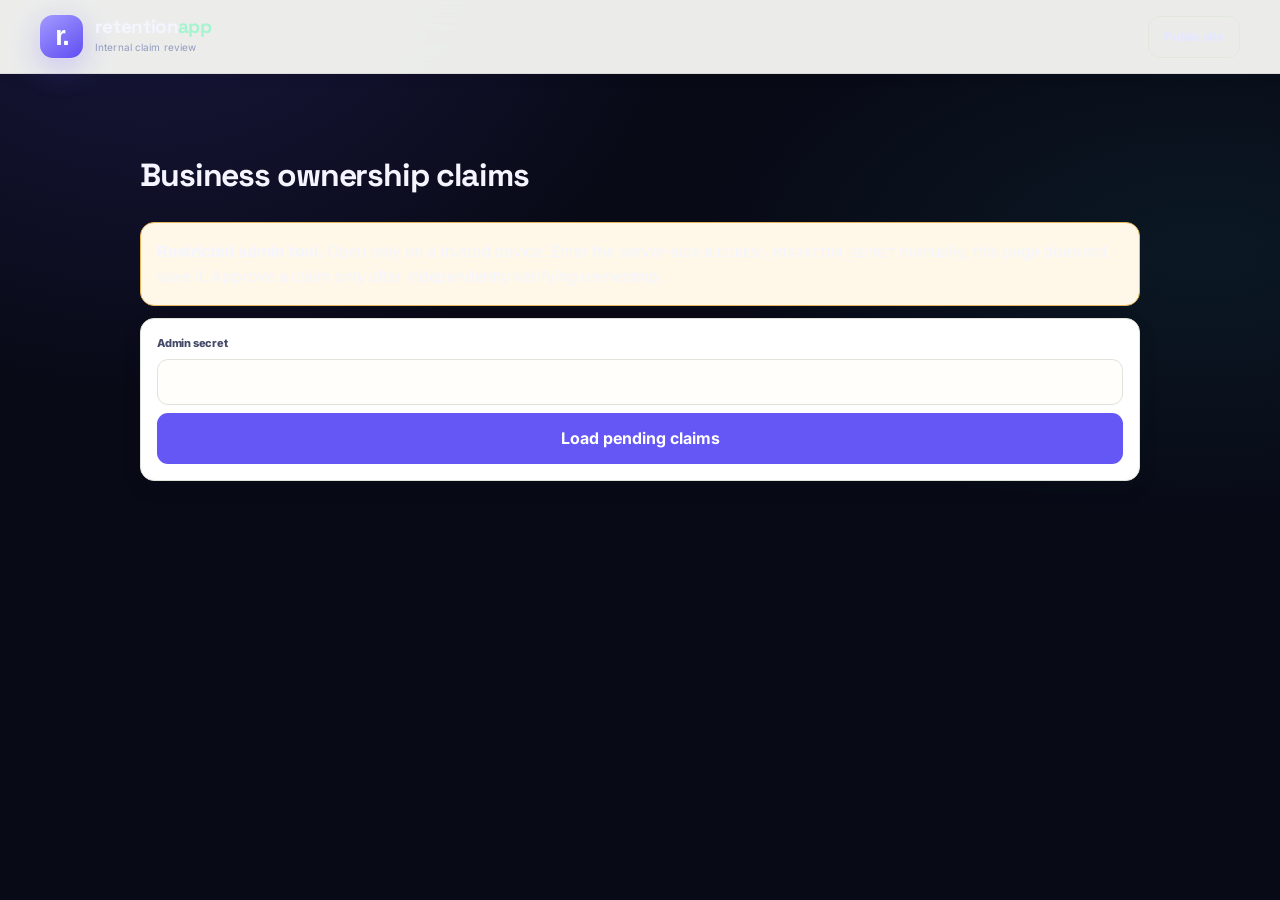
==== commit 49d400ae: "Refresh shared UI stylesheet cache version" ====
--- a/static/admin-claims.html
+++ b/static/admin-claims.html
@@ -2,7 +2,7 @@
 <html lang="en">
 <head>
 <meta charset="utf-8"><meta name="viewport" content="width=device-width,initial-scale=1"><meta name="robots" content="noindex,nofollow"><title>Business Claim Review — RetentionApp</title>
-<link rel="stylesheet" href="/static/style.css"><link rel="stylesheet" href="/static/responsive.css">
+<link rel="stylesheet" href="/static/style.css"><link rel="stylesheet" href="/static/responsive.css?v=ui-polish-20261016">
 <style>
 .admin-wrap{max-width:1000px;margin:24px auto;padding:16px}.admin-warning{padding:16px;border:1px solid #e5b45b;background:#fff8e8;border-radius:14px}.admin-card{background:#fff;border:1px solid #dfe5dc;border-radius:14px;padding:16px;margin:12px 0;overflow-wrap:anywhere}.admin-form input{box-sizing:border-box;width:100%;padding:12px;border:1px solid #cbd5ce;border-radius:10px;font:inherit}.admin-form button,.admin-card button{border:0;border-radius:999px;padding:10px 14px;margin:8px 8px 0 0;font-weight:700;cursor:pointer}.admin-primary{background:#245b4e;color:#fff}.admin-danger{background:#9c2f2f;color:#fff}.admin-status{min-height:24px}
 </style>
--- a/static/responsive.css
+++ b/static/responsive.css
@@ -376,3 +376,164 @@
   .hero-art { height: 120px !important; }
   .auth-shell { min-height: 0 !important; }
 }
+
+
+/* RetentionApp UI consistency pass — shared across customer and owner screens. */
+:root {
+  --ra-ink: #1d3027;
+  --ra-muted: #68776d;
+  --ra-paper: #f7f8f4;
+  --ra-surface: #fffefa;
+  --ra-line: #e1e7dd;
+  --ra-green: #275b43;
+  --ra-green-dark: #1d4634;
+  --ra-green-soft: #eaf2e7;
+  --ra-radius: 20px;
+  --ra-shadow: 0 12px 34px rgba(25, 49, 33, .07);
+}
+html { color-scheme: light; }
+body {
+  font-family: Inter, -apple-system, BlinkMacSystemFont, "Segoe UI", sans-serif !important;
+  color: var(--ra-ink);
+  line-height: 1.55;
+}
+h1, h2, h3, h4, .brand-text strong {
+  letter-spacing: -.035em;
+}
+p { line-height: 1.65; }
+a { text-underline-offset: 3px; }
+button, [role="button"], input[type="submit"] {
+  min-height: 42px;
+  border-radius: 12px;
+  transition: background-color .16s ease, border-color .16s ease, box-shadow .16s ease, transform .16s ease;
+}
+button:active, [role="button"]:active, input[type="submit"]:active { transform: translateY(1px); }
+button:disabled, input[type="submit"]:disabled { opacity: .58; cursor: not-allowed; transform: none; }
+input, select, textarea {
+  min-height: 44px;
+  border: 1px solid #cbd6cb;
+  border-radius: 11px;
+  background: #fff;
+  color: var(--ra-ink);
+  padding: 11px 13px;
+  font: inherit;
+}
+textarea { min-height: 104px; resize: vertical; }
+input:focus, select:focus, textarea:focus {
+  outline: none;
+  border-color: #6e9878;
+  box-shadow: 0 0 0 3px rgba(71, 122, 83, .14);
+}
+button:not(.filter-btn):not(.tab-button):not(.profile-card-button):not(.bottom-nav button):not(.logout-button),
+.loyalty-button, .notice-button, .owner-card button {
+  font-weight: 700;
+}
+.top-bar {
+  background: rgba(250, 251, 247, .94) !important;
+  border-bottom: 1px solid rgba(29, 48, 39, .09) !important;
+  box-shadow: 0 4px 18px rgba(25, 49, 33, .025);
+}
+.brand-mark, .closing-mark { border-radius: 13px; }
+.profile, .header-auth-link, .header-owner-link { border-radius: 12px; }
+main { padding-bottom: max(52px, env(safe-area-inset-bottom)); }
+.business-profile, .offer-card, .profile-page, .profile-card,
+.owner-card, .business-card-owner, .empty-state, .loyalty-card,
+.notice-card, .owner-loyalty .owner-card, .loyalty-wrap .loyalty-card {
+  border: 1px solid var(--ra-line);
+  border-radius: var(--ra-radius);
+  box-shadow: var(--ra-shadow);
+}
+.business-profile, .offer-card, .profile-page, .profile-card,
+.loyalty-card, .notice-card {
+  background: var(--ra-surface);
+}
+.business-profile { padding: clamp(20px, 4vw, 36px); }
+.business-profile h1 { font-size: clamp(28px, 4vw, 42px); line-height: 1.12; }
+.offer-card { padding: clamp(18px, 3vw, 26px); margin-top: 16px; }
+.business-card { border: 1px solid var(--ra-line); border-radius: 17px; background: var(--ra-surface); }
+.business-card:hover { border-color: #b9cbb8; box-shadow: 0 10px 26px rgba(25,49,33,.07); }
+.business-info h3 { line-height: 1.3; }
+.profile-card-button, .header-auth-link, .header-owner-link {
+  display: inline-flex;
+  align-items: center;
+  justify-content: center;
+  text-decoration: none;
+  min-height: 42px;
+}
+.profile-card-button {
+  padding: 10px 15px;
+  border: 1px solid #d5e2d2;
+  border-radius: 12px;
+  background: var(--ra-green-soft);
+  color: var(--ra-green-dark);
+  font-weight: 750;
+}
+.profile-card-button:hover { background: #dcebd8; }
+.auth-panel, .auth-story { border-radius: 24px; }
+.auth-field input, .auth-password input { min-height: 48px; }
+.auth-submit, .auth-primary-button { min-height: 48px; border-radius: 13px; }
+.loyalty-wrap, .owner-loyalty, .notice-wrap { width: min(100% - 32px, 1050px); padding: 12px; }
+.loyalty-hero, .owner-hero, .notice-hero {
+  background: linear-gradient(130deg, #1d4634, #2c6749) !important;
+  border: 1px solid rgba(255,255,255,.12);
+  border-radius: 22px !important;
+  box-shadow: 0 16px 34px rgba(29,70,52,.13);
+}
+.loyalty-card, .notice-card, .owner-loyalty .owner-card {
+  box-shadow: 0 5px 20px rgba(25,49,33,.035);
+}
+.loyalty-button, .notice-button, .owner-card button {
+  background: var(--ra-green) !important;
+  color: #fff !important;
+  border: 1px solid var(--ra-green) !important;
+  border-radius: 11px !important;
+  padding: 11px 16px !important;
+}
+.loyalty-button:hover, .notice-button:hover, .owner-card button:hover {
+  background: var(--ra-green-dark) !important;
+}
+.loyalty-status, .owner-status, .notice-status, [role="status"] { overflow-wrap: anywhere; }
+table { border-collapse: collapse; }
+th, td { padding: 11px 13px; border-bottom: 1px solid var(--ra-line); text-align: left; }
+:focus-visible { outline-color: rgba(39, 91, 67, .55); }
+@media (min-width: 768px) {
+  .loyalty-wrap, .owner-loyalty, .notice-wrap { padding: 20px; margin: 32px auto; }
+}
+/* The owner dashboard previously used an unrelated purple/black theme.
+   Bring it back into the same green-and-ivory product system. */
+.dashboard-header {
+  background: linear-gradient(130deg, #1d4634, #2c6749) !important;
+  border: 1px solid rgba(255,255,255,.14) !important;
+  border-radius: 24px !important;
+  box-shadow: 0 16px 36px rgba(29,70,52,.13) !important;
+  padding: clamp(22px, 4vw, 36px) !important;
+}
+.dashboard-header h2 { color: #fff !important; }
+.dashboard-header p { color: rgba(255,255,255,.78) !important; }
+.dashboard-header:after { opacity: .45; }
+.owner-card, .business-card-owner, .empty-state {
+  color: var(--ra-ink) !important;
+  background: var(--ra-surface) !important;
+  border: 1px solid var(--ra-line) !important;
+  border-radius: 19px !important;
+  box-shadow: var(--ra-shadow) !important;
+  padding: clamp(18px, 3vw, 26px) !important;
+}
+.owner-card h3, .business-card-owner h2, .business-card-owner h3 {
+  color: var(--ra-ink) !important;
+}
+.owner-card p, .business-card-owner p, .message, .empty-state { color: var(--ra-muted) !important; }
+.offer-box { border-color: var(--ra-line) !important; }
+.offer-box textarea { background: #fff !important; color: var(--ra-ink) !important; border-color: #cbd6cb !important; }
+.update-button { background: var(--ra-green) !important; color: #fff !important; box-shadow: none !important; border-radius: 12px !important; }
+.update-button:hover { background: var(--ra-green-dark) !important; }
+.logout-button { background: #fff !important; color: #8a3333 !important; border: 1px solid #e8caca !important; border-radius: 12px !important; }
+@media (max-width: 767px) {
+  .loyalty-wrap, .owner-loyalty, .notice-wrap { width: calc(100% - 16px) !important; margin: 12px auto !important; padding: 4px !important; }
+  .loyalty-hero, .owner-hero, .notice-hero { padding: 18px !important; }
+  .loyalty-grid, .owner-grid { grid-template-columns: minmax(0, 1fr) !important; }
+  .dashboard-header, .owner-card, .business-card-owner { padding: 18px !important; }
+  .business-profile { padding: 18px !important; }
+  .business-profile button, .offer-card button { width: 100%; margin-top: 8px; }
+  .business-profile #businessQrPanel img { width: min(220px, 100%); height: auto; }
+}
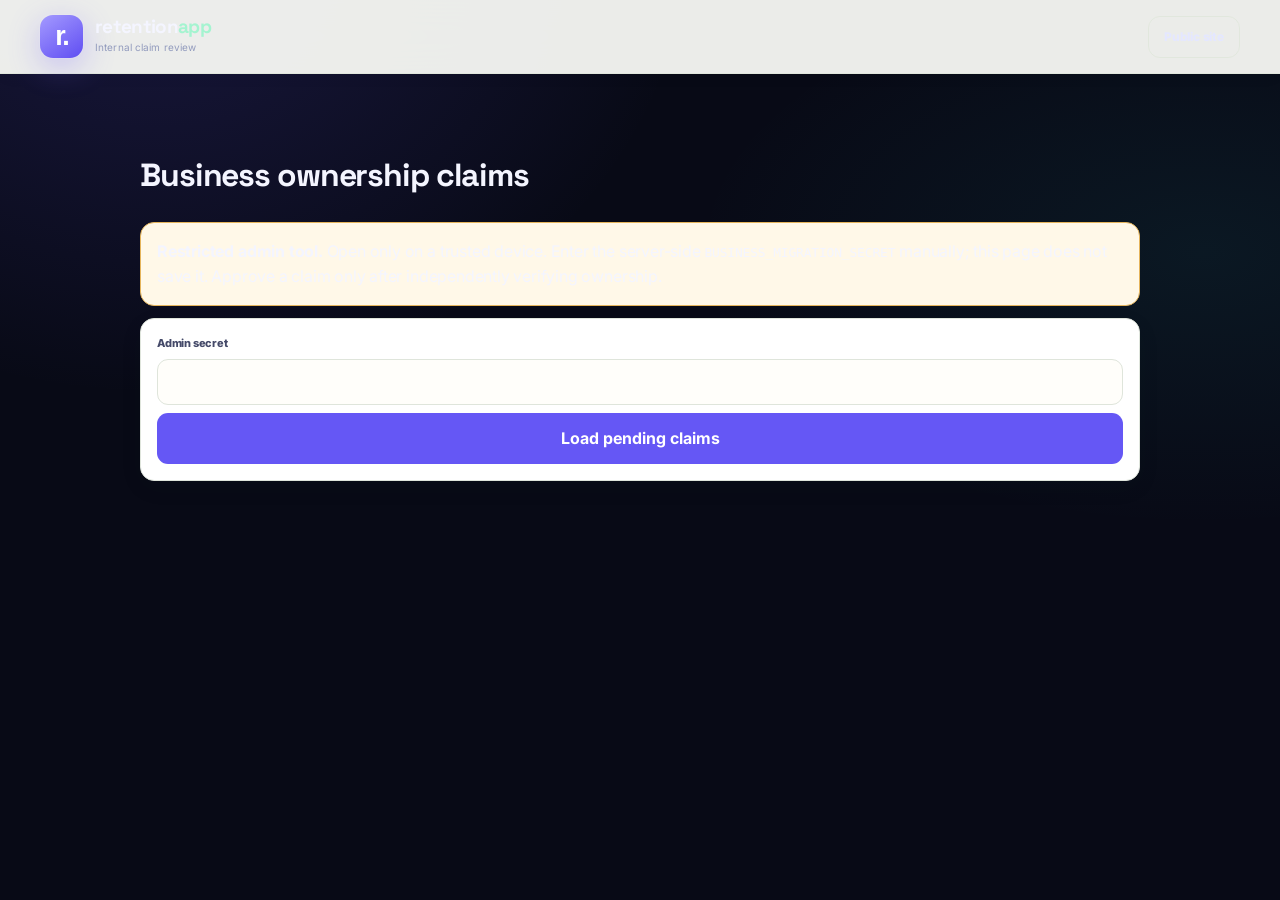
==== commit dd4c5aa4: "Refresh shared UI stylesheet cache version" ====
--- a/static/admin-claims.html
+++ b/static/admin-claims.html
@@ -2,7 +2,7 @@
 <html lang="en">
 <head>
 <meta charset="utf-8"><meta name="viewport" content="width=device-width,initial-scale=1"><meta name="robots" content="noindex,nofollow"><title>Business Claim Review — RetentionApp</title>
-<link rel="stylesheet" href="/static/style.css"><link rel="stylesheet" href="/static/responsive.css?v=ui-polish-20261016">
+<link rel="stylesheet" href="/static/style.css?v=motion-polish-20261016"><link rel="stylesheet" href="/static/responsive.css?v=ui-smooth-20261016">
 <style>
 .admin-wrap{max-width:1000px;margin:24px auto;padding:16px}.admin-warning{padding:16px;border:1px solid #e5b45b;background:#fff8e8;border-radius:14px}.admin-card{background:#fff;border:1px solid #dfe5dc;border-radius:14px;padding:16px;margin:12px 0;overflow-wrap:anywhere}.admin-form input{box-sizing:border-box;width:100%;padding:12px;border:1px solid #cbd5ce;border-radius:10px;font:inherit}.admin-form button,.admin-card button{border:0;border-radius:999px;padding:10px 14px;margin:8px 8px 0 0;font-weight:700;cursor:pointer}.admin-primary{background:#245b4e;color:#fff}.admin-danger{background:#9c2f2f;color:#fff}.admin-status{min-height:24px}
 </style>
--- a/static/responsive.css
+++ b/static/responsive.css
@@ -537,3 +537,323 @@
   .business-profile button, .offer-card button { width: 100%; margin-top: 8px; }
   .business-profile #businessQrPanel img { width: min(220px, 100%); height: auto; }
 }
+
+
+/* Smoothness and interaction polish — intentionally lightweight, CSS-only. */
+:root {
+  --ra-motion-fast: 150ms;
+  --ra-motion: 220ms;
+  --ra-ease: cubic-bezier(.2,.75,.25,1);
+}
+html { scroll-behavior: smooth; }
+body { text-rendering: optimizeLegibility; }
+.top-bar {
+  position: sticky;
+  top: 0;
+  z-index: 30;
+  backdrop-filter: saturate(150%) blur(14px);
+  -webkit-backdrop-filter: saturate(150%) blur(14px);
+  transition: box-shadow var(--ra-motion) var(--ra-ease), background-color var(--ra-motion) var(--ra-ease);
+}
+.brand, .profile, .header-auth-link, .header-owner-link,
+.filter-btn, .tabs button, .bottom-nav button, .profile-card-button,
+.business-card, .offer-card, .owner-card, .business-card-owner,
+.loyalty-card, .notice-card, .closing-mark, .art-tile {
+  transition:
+    transform var(--ra-motion) var(--ra-ease),
+    box-shadow var(--ra-motion) var(--ra-ease),
+    border-color var(--ra-motion-fast) ease,
+    background-color var(--ra-motion-fast) ease,
+    color var(--ra-motion-fast) ease,
+    opacity var(--ra-motion-fast) ease;
+}
+.business-card, .offer-card, .owner-card, .business-card-owner,
+.loyalty-card, .notice-card, .profile-card {
+  will-change: auto;
+  overflow-wrap: anywhere;
+}
+@media (hover: hover) and (pointer: fine) {
+  .business-card:hover, .offer-card:hover, .owner-card:hover,
+  .business-card-owner:hover, .loyalty-card:hover, .notice-card:hover,
+  .profile-card:hover {
+    transform: translateY(-2px);
+    box-shadow: 0 14px 32px rgba(25,49,33,.075);
+  }
+  .filter-btn:hover, .tabs button:hover, .profile-card-button:hover,
+  .header-auth-link:hover, .header-owner-link:hover {
+    transform: translateY(-1px);
+  }
+}
+button, a, input, select, textarea { touch-action: manipulation; }
+button:active, .filter-btn:active, .tabs button:active,
+.profile-card-button:active, .header-auth-link:active,
+.header-owner-link:active {
+  transform: scale(.985);
+}
+button:disabled, a[aria-disabled="true"] {
+  cursor: not-allowed;
+  opacity: .6;
+}
+input, select, textarea {
+  transition: border-color var(--ra-motion-fast) ease, box-shadow var(--ra-motion-fast) ease, background-color var(--ra-motion-fast) ease;
+}
+input:focus-visible, select:focus-visible, textarea:focus-visible {
+  outline: none;
+  border-color: #6e9878;
+  box-shadow: 0 0 0 3px rgba(71,122,83,.14);
+}
+a:focus-visible, button:focus-visible {
+  outline: 3px solid rgba(71,122,83,.5);
+  outline-offset: 3px;
+}
+#businessList {
+  align-content: start;
+}
+#businessList > * {
+  animation: ra-enter 260ms var(--ra-ease) both;
+}
+#businessList > *:nth-child(2) { animation-delay: 25ms; }
+#businessList > *:nth-child(3) { animation-delay: 45ms; }
+#businessList > *:nth-child(4) { animation-delay: 65ms; }
+#businessList > *:nth-child(5) { animation-delay: 85ms; }
+@keyframes ra-enter {
+  from { opacity: 0; transform: translateY(6px); }
+  to { opacity: 1; transform: translateY(0); }
+}
+.loading-spinner, .spinner {
+  animation: ra-spin .8s linear infinite;
+}
+@keyframes ra-spin { to { transform: rotate(360deg); } }
+.status-dot {
+  animation: ra-pulse 2.2s ease-in-out infinite;
+}
+@keyframes ra-pulse {
+  0%, 100% { opacity: 1; }
+  50% { opacity: .55; }
+}
+::view-transition-old(root), ::view-transition-new(root) {
+  animation-duration: 180ms;
+}
+@media (prefers-reduced-motion: reduce) {
+  html { scroll-behavior: auto !important; }
+  *, *::before, *::after {
+    animation-duration: .01ms !important;
+    animation-iteration-count: 1 !important;
+    scroll-behavior: auto !important;
+    transition-duration: .01ms !important;
+  }
+}
+@media (max-width: 767px) {
+  .top-bar { backdrop-filter: blur(10px); -webkit-backdrop-filter: blur(10px); }
+  .business-card, .offer-card, .owner-card, .business-card-owner,
+  .loyalty-card, .notice-card, .profile-card { transform: none !important; }
+  #businessList > * { animation-duration: 180ms; }
+  button, .filter-btn, .tabs button, .profile-card-button { min-height: 42px; }
+}
+
+
+/* RetentionApp polish pass: one calm visual language, faster-feeling interactions. */
+:root {
+  --ra-motion-fast: 120ms;
+  --ra-motion: 180ms;
+  --ra-ease: cubic-bezier(.2,.7,.25,1);
+  --ra-ink: #1d3027;
+  --ra-muted: #68776d;
+  --ra-paper: #f7f8f4;
+  --ra-surface: #fffefa;
+  --ra-line: #e1e7dd;
+  --ra-green: #275b43;
+  --ra-green-dark: #1d4634;
+  --ra-green-soft: #eaf2e7;
+}
+html { scroll-behavior: smooth; }
+body { color: var(--ra-ink); background: var(--ra-paper); }
+button, a, input, select, textarea { -webkit-tap-highlight-color: transparent; touch-action: manipulation; }
+button, a, input, select, textarea, .business-card, .offer-card, .owner-card,
+.business-card-owner, .loyalty-card, .notice-card, .profile-card, .filter-btn,
+.tabs button, .bottom-nav button {
+  transition-duration: var(--ra-motion) !important;
+  transition-timing-function: var(--ra-ease) !important;
+}
+button:active, .filter-btn:active, .tabs button:active,
+.profile-card-button:active, .header-auth-link:active,
+.header-owner-link:active, .bottom-nav button:active {
+  transform: scale(.985);
+}
+button:focus-visible, a:focus-visible, input:focus-visible,
+select:focus-visible, textarea:focus-visible {
+  outline: 3px solid rgba(71,122,83,.4);
+  outline-offset: 3px;
+}
+input, select, textarea { scroll-margin-top: 88px; }
+.top-bar { border-bottom-color: var(--ra-line) !important; }
+.business-card, .offer-card, .owner-card, .business-card-owner,
+.loyalty-card, .notice-card, .profile-card {
+  will-change: auto !important;
+  backface-visibility: hidden;
+}
+@media (hover: hover) and (pointer: fine) {
+  .business-card:hover, .offer-card:hover, .owner-card:hover,
+  .business-card-owner:hover, .loyalty-card:hover, .notice-card:hover,
+  .profile-card:hover {
+    transform: translateY(-2px);
+    box-shadow: 0 12px 26px rgba(25,49,33,.07);
+  }
+}
+#businessList > * { animation: ra-soft-enter 180ms var(--ra-ease) both !important; }
+#businessList > *:nth-child(n+4) { animation-delay: 0ms !important; }
+@keyframes ra-soft-enter {
+  from { opacity: 0; transform: translateY(4px); }
+  to { opacity: 1; transform: translateY(0); }
+}
+
+/* Home: warm canvas + forest-green hero, matching customer and owner surfaces. */
+.home-page { background: var(--ra-paper) !important; color: var(--ra-ink) !important; }
+.home-page .top-bar {
+  background: rgba(250,251,247,.94) !important;
+  border-bottom: 1px solid var(--ra-line) !important;
+  box-shadow: 0 4px 18px rgba(25,49,33,.035) !important;
+}
+.home-page .brand-text strong { color: var(--ra-ink) !important; }
+.home-page .brand-text small, .home-page .header-note { color: var(--ra-muted) !important; }
+.home-page .hero {
+  color: #fff !important;
+  background: linear-gradient(125deg,#1d4634 0%,#275b43 58%,#397652 100%) !important;
+  border: 1px solid rgba(255,255,255,.1) !important;
+  border-radius: 0 0 30px 30px !important;
+  box-shadow: 0 18px 42px rgba(29,70,52,.12) !important;
+}
+.home-page .hero h1, .home-page .hero-copy h1 { color: #fff !important; }
+.home-page .hero h1 span, .home-page .hero-copy h1 span { color: #b9edc6 !important; }
+.home-page .hero-copy > p, .home-page .hero-trust, .home-page .hero-bottom { color: rgba(255,255,255,.78) !important; }
+.home-page .hero-badge { color: #d8f4df !important; background: rgba(255,255,255,.09) !important; border-color: rgba(255,255,255,.17) !important; }
+.home-page .hero-cta {
+  color: #1d4634 !important;
+  background: #e4f3d9 !important;
+  border-color: #e4f3d9 !important;
+  box-shadow: 0 8px 22px rgba(8,35,20,.16) !important;
+}
+.home-page .hero-cta:hover { background: #f4f8e9 !important; box-shadow: 0 11px 26px rgba(8,35,20,.2) !important; }
+.home-page .art-orbit { border-color: rgba(220,246,220,.2) !important; box-shadow: none !important; }
+.home-page .art-sun { background: radial-gradient(circle at 30% 25%,#f4f4cb,#a8dba7 70%) !important; box-shadow: 0 0 44px rgba(205,239,178,.22) !important; }
+.home-page .tile-main { background: linear-gradient(145deg,#f5f4dc,#c7e4bd 52%,#91c8a2) !important; color: #1d4634 !important; box-shadow: 0 25px 55px rgba(7,30,18,.25),inset 0 1px #fff !important; }
+.home-page .tile-small { background: #fffefa !important; color: #1d4634 !important; border-color: #dbe8d5 !important; }
+.home-page .tile-small small { color: #68776d !important; }
+.home-page .hero-bottom-line { background: rgba(255,255,255,.25) !important; }
+.home-page .discover-section { color: var(--ra-ink) !important; }
+.home-page .section-eyebrow { color: #52765c !important; }
+.home-page .discover-intro h2, .home-page .section-heading h2 { color: var(--ra-ink) !important; }
+.home-page .section-subtitle { color: var(--ra-muted) !important; }
+.home-page .location-note {
+  background: #fffefa !important;
+  border: 1px solid var(--ra-line) !important;
+  border-radius: 16px !important;
+  box-shadow: 0 6px 18px rgba(25,49,33,.035) !important;
+}
+.home-page .location-note strong { color: var(--ra-ink) !important; }
+.home-page .location-note small { color: var(--ra-muted) !important; }
+.home-page .search-box {
+  background: #fffefa !important;
+  border: 1px solid var(--ra-line) !important;
+  box-shadow: 0 7px 22px rgba(25,49,33,.04) !important;
+}
+.home-page .search-box:focus-within {
+  border-color: #8db494 !important;
+  box-shadow: 0 0 0 4px rgba(71,122,83,.1) !important;
+  transform: none !important;
+}
+.home-page .search-box input { color: var(--ra-ink) !important; background: transparent !important; }
+.home-page .search-box input::placeholder { color: #879287 !important; }
+.home-page .search-icon { color: #55725d !important; }
+.home-page .search-hint { color: #879287 !important; }
+.home-page .filter-btn {
+  background: #fffefa !important;
+  border-color: var(--ra-line) !important;
+  color: #536459 !important;
+}
+.home-page .filter-btn.active {
+  background: var(--ra-green-soft) !important;
+  border-color: #c7dbc4 !important;
+  color: var(--ra-green-dark) !important;
+}
+.home-page .results-panel {
+  color: var(--ra-ink) !important;
+  background: #fffefa !important;
+  border: 1px solid var(--ra-line) !important;
+  border-radius: 22px !important;
+  box-shadow: 0 12px 34px rgba(25,49,33,.05) !important;
+}
+.home-page .tabs { background: #f0f4ec !important; border-color: #e3e9df !important; }
+.home-page .tabs button { color: #68776d !important; }
+.home-page .tabs button.active {
+  background: #fffefa !important;
+  color: var(--ra-green-dark) !important;
+  box-shadow: 0 2px 8px rgba(25,49,33,.08) !important;
+}
+.home-page .business-card {
+  color: var(--ra-ink) !important;
+  background: #fffefa !important;
+  border-color: var(--ra-line) !important;
+  box-shadow: 0 4px 15px rgba(25,49,33,.025) !important;
+}
+.home-page .business-card:hover { border-color: #b9cbb8 !important; }
+.home-page .business-card h3, .home-page .business-card .business-name { color: var(--ra-ink) !important; }
+.home-page .business-card p, .home-page .business-card .business-address { color: var(--ra-muted) !important; }
+.home-page .business-card .business-distance, .home-page .business-card .distance { color: #52765c !important; }
+.home-page .results-footer { color: #849084 !important; border-color: var(--ra-line) !important; }
+.home-page .closing-note {
+  background: #edf3e8 !important;
+  border-color: #e0e9dc !important;
+  color: var(--ra-ink) !important;
+  border-radius: 20px !important;
+}
+.home-page .closing-note p, .home-page .closing-note strong { color: var(--ra-ink) !important; }
+.home-page .bottom-nav {
+  background: rgba(255,254,250,.96) !important;
+  border-color: var(--ra-line) !important;
+  box-shadow: 0 -8px 24px rgba(25,49,33,.06) !important;
+  backdrop-filter: blur(12px);
+  -webkit-backdrop-filter: blur(12px);
+}
+.home-page .bottom-nav button { color: #68776d !important; }
+.home-page .bottom-nav button.active { color: var(--ra-green-dark) !important; background: var(--ra-green-soft) !important; }
+@media (max-width: 767px) {
+  .home-page .hero { border-radius: 0 0 22px 22px !important; }
+  .home-page .hero-art { opacity: .82; }
+  .home-page .results-panel { border-radius: 18px !important; }
+  .home-page .discover-intro { gap: 14px; }
+  .home-page .location-note { max-width: 100%; }
+  .home-page .closing-note { margin-bottom: 76px; }
+}
+@media (prefers-reduced-motion: reduce) {
+  html { scroll-behavior: auto !important; }
+  *, *::before, *::after {
+    animation-duration: .01ms !important;
+    animation-iteration-count: 1 !important;
+    transition-duration: .01ms !important;
+    scroll-behavior: auto !important;
+  }
+}
+
+/* Keep reveals subtle: no blur filters, long stagger chains, or permanent GPU hints. */
+body.ra-motion-ready .ra-reveal {
+  opacity: 0;
+  transform: translate3d(0, 8px, 0);
+  filter: none !important;
+  transition: opacity 240ms var(--ra-ease), transform 240ms var(--ra-ease) !important;
+}
+body.ra-motion-ready .ra-reveal.ra-visible {
+  opacity: 1;
+  transform: translate3d(0, 0, 0);
+  filter: none !important;
+}
+.ra-reveal.ra-stagger-1, .ra-reveal.ra-stagger-2, .ra-reveal.ra-stagger-3,
+.ra-reveal.ra-stagger-4, .ra-reveal.ra-stagger-5 { transition-delay: 0ms !important; }
+@media (prefers-reduced-motion: reduce) {
+  body.ra-motion-ready .ra-reveal,
+  body.ra-motion-ready .ra-reveal.ra-visible {
+    opacity: 1 !important;
+    transform: none !important;
+    filter: none !important;
+  }
+}
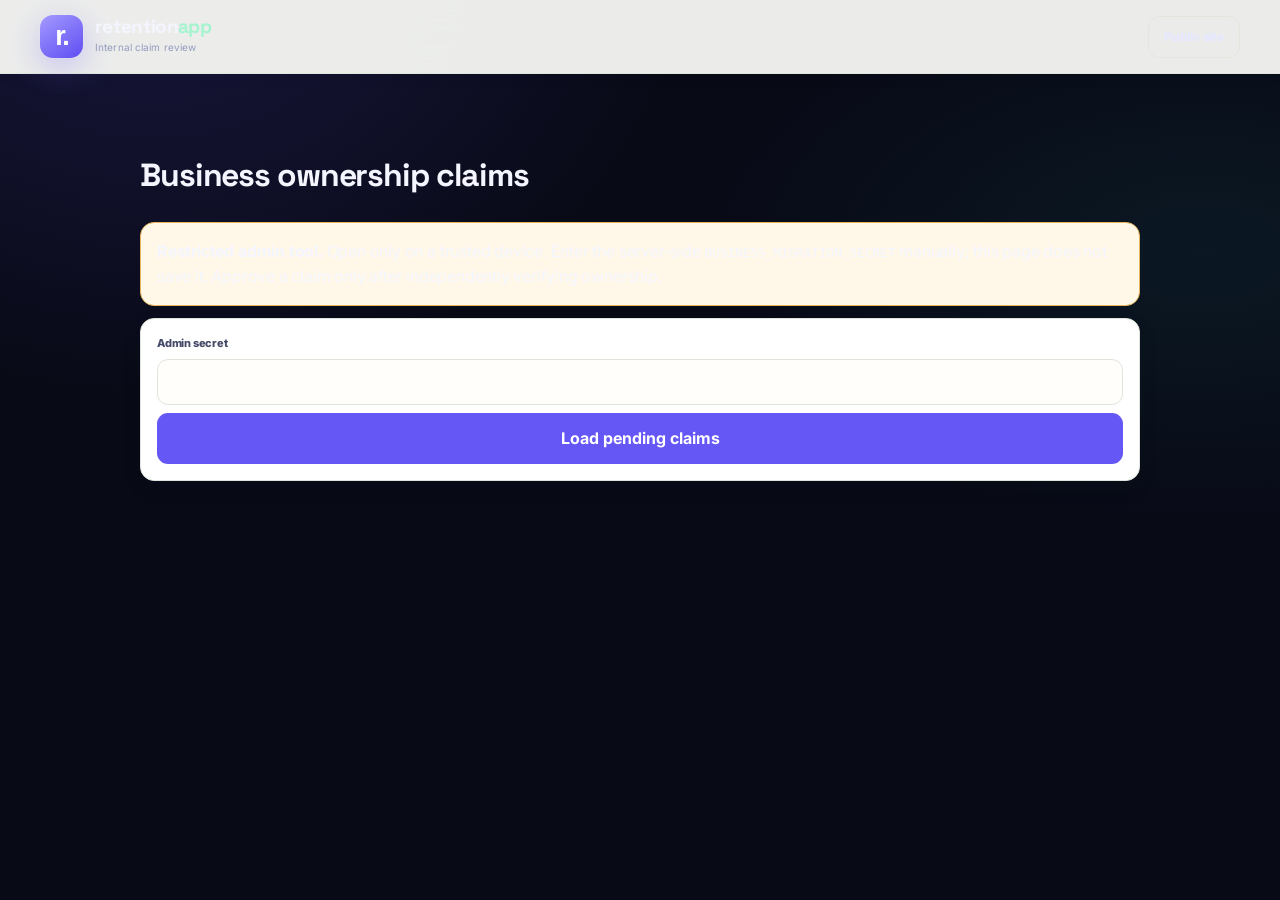
==== commit 825dce4a: "Refresh shared UI stylesheet cache version" ====
--- a/static/admin-claims.html
+++ b/static/admin-claims.html
@@ -2,7 +2,7 @@
 <html lang="en">
 <head>
 <meta charset="utf-8"><meta name="viewport" content="width=device-width,initial-scale=1"><meta name="robots" content="noindex,nofollow"><title>Business Claim Review — RetentionApp</title>
-<link rel="stylesheet" href="/static/style.css?v=motion-polish-20261016"><link rel="stylesheet" href="/static/responsive.css?v=ui-smooth-20261016">
+<link rel="stylesheet" href="/static/style.css?v=motion-polish-20261016"><link rel="stylesheet" href="/static/responsive.css?v=ui-smooth-20261016c">
 <style>
 .admin-wrap{max-width:1000px;margin:24px auto;padding:16px}.admin-warning{padding:16px;border:1px solid #e5b45b;background:#fff8e8;border-radius:14px}.admin-card{background:#fff;border:1px solid #dfe5dc;border-radius:14px;padding:16px;margin:12px 0;overflow-wrap:anywhere}.admin-form input{box-sizing:border-box;width:100%;padding:12px;border:1px solid #cbd5ce;border-radius:10px;font:inherit}.admin-form button,.admin-card button{border:0;border-radius:999px;padding:10px 14px;margin:8px 8px 0 0;font-weight:700;cursor:pointer}.admin-primary{background:#245b4e;color:#fff}.admin-danger{background:#9c2f2f;color:#fff}.admin-status{min-height:24px}
 </style>
--- a/static/responsive.css
+++ b/static/responsive.css
@@ -857,3 +857,107 @@
     filter: none !important;
   }
 }
+
+
+/* Smooth UI pass: consistent feedback, softer surfaces, low-cost motion. */
+:root {
+  --ra-ease: cubic-bezier(.2,.7,.25,1);
+  --ra-motion-fast: 120ms;
+  --ra-motion: 180ms;
+}
+html { scroll-behavior: smooth; }
+body { -webkit-font-smoothing: antialiased; }
+button, a, input, select, textarea {
+  -webkit-tap-highlight-color: transparent;
+  touch-action: manipulation;
+}
+button, a, input[type="submit"] { cursor: pointer; }
+button:disabled, input:disabled, select:disabled, textarea:disabled {
+  cursor: not-allowed;
+  opacity: .62;
+}
+.business-card, .offer-card, .owner-card, .business-card-owner,
+.loyalty-card, .notice-card, .profile-card, .auth-panel,
+.profile-page, .business-profile, .results-panel, .location-note,
+.search-box, .closing-note {
+  transition:
+    background-color var(--ra-motion-fast) ease,
+    border-color var(--ra-motion-fast) ease,
+    box-shadow var(--ra-motion) var(--ra-ease),
+    transform var(--ra-motion) var(--ra-ease);
+}
+@media (hover: hover) and (pointer: fine) {
+  .home-page .business-card:hover,
+  .home-page .offer-card:hover,
+  .profile-card:hover, .loyalty-card:hover, .notice-card:hover {
+    transform: translateY(-2px);
+  }
+}
+.business-card:active, .profile-card-button:active, .loyalty-button:active,
+.notice-button:active, .update-button:active, .auth-submit:active {
+  transform: scale(.99);
+}
+:where(a, button, input, select, textarea, [tabindex]):focus-visible {
+  outline: 3px solid rgba(71, 122, 83, .42);
+  outline-offset: 3px;
+}
+#businessList[aria-busy="true"] { min-height: 220px; }
+.ra-loading-state { display: grid; gap: 12px; padding: 4px 0 12px; }
+.ra-loading-label {
+  margin: 0 0 2px;
+  color: var(--ra-muted, #68776d);
+  font-size: 13px;
+  font-weight: 600;
+}
+.ra-skeleton-card {
+  display: grid;
+  grid-template-columns: 48px minmax(0, 1fr);
+  align-items: start;
+  gap: 14px;
+  min-height: 112px;
+  padding: 18px;
+  overflow: hidden;
+  border: 1px solid var(--ra-line, #e1e7dd);
+  border-radius: 18px;
+  background: var(--ra-surface, #fffefa);
+}
+.ra-skeleton-icon, .ra-skeleton-line {
+  display: block;
+  background: #e9eee6;
+  border-radius: 9px;
+  animation: ra-skeleton-pulse 1.25s ease-in-out infinite alternate;
+}
+.ra-skeleton-icon { width: 48px; height: 48px; border-radius: 14px; }
+.ra-skeleton-lines { display: grid; gap: 10px; padding-top: 3px; }
+.ra-skeleton-line { height: 10px; }
+.ra-skeleton-line.is-title { width: 58%; height: 13px; }
+.ra-skeleton-line.is-short { width: 42%; }
+@keyframes ra-skeleton-pulse { from { opacity: .58; } to { opacity: 1; } }
+.ra-empty-state {
+  display: grid;
+  justify-items: start;
+  gap: 6px;
+  padding: 24px;
+  border: 1px dashed var(--ra-line, #e1e7dd);
+  border-radius: 18px;
+  background: rgba(255,254,250,.72);
+  color: var(--ra-muted, #68776d);
+}
+.ra-empty-state strong { color: var(--ra-ink, #1d3027); font-size: 15px; }
+@media (max-width: 767px) {
+  .ra-skeleton-card { min-height: 96px; padding: 14px; grid-template-columns: 42px minmax(0,1fr); gap: 12px; }
+  .ra-skeleton-icon { width: 42px; height: 42px; }
+  .ra-empty-state { padding: 18px; }
+  .home-page .bottom-nav { padding-bottom: max(8px, env(safe-area-inset-bottom)); }
+}
+@media (prefers-reduced-motion: reduce) {
+  html { scroll-behavior: auto !important; }
+  *, *::before, *::after {
+    animation-duration: .01ms !important;
+    animation-iteration-count: 1 !important;
+    transition-duration: .01ms !important;
+    scroll-behavior: auto !important;
+  }
+  .business-card:active, .profile-card-button:active, .loyalty-button:active,
+  .notice-button:active, .update-button:active, .auth-submit:active { transform: none; }
+}
